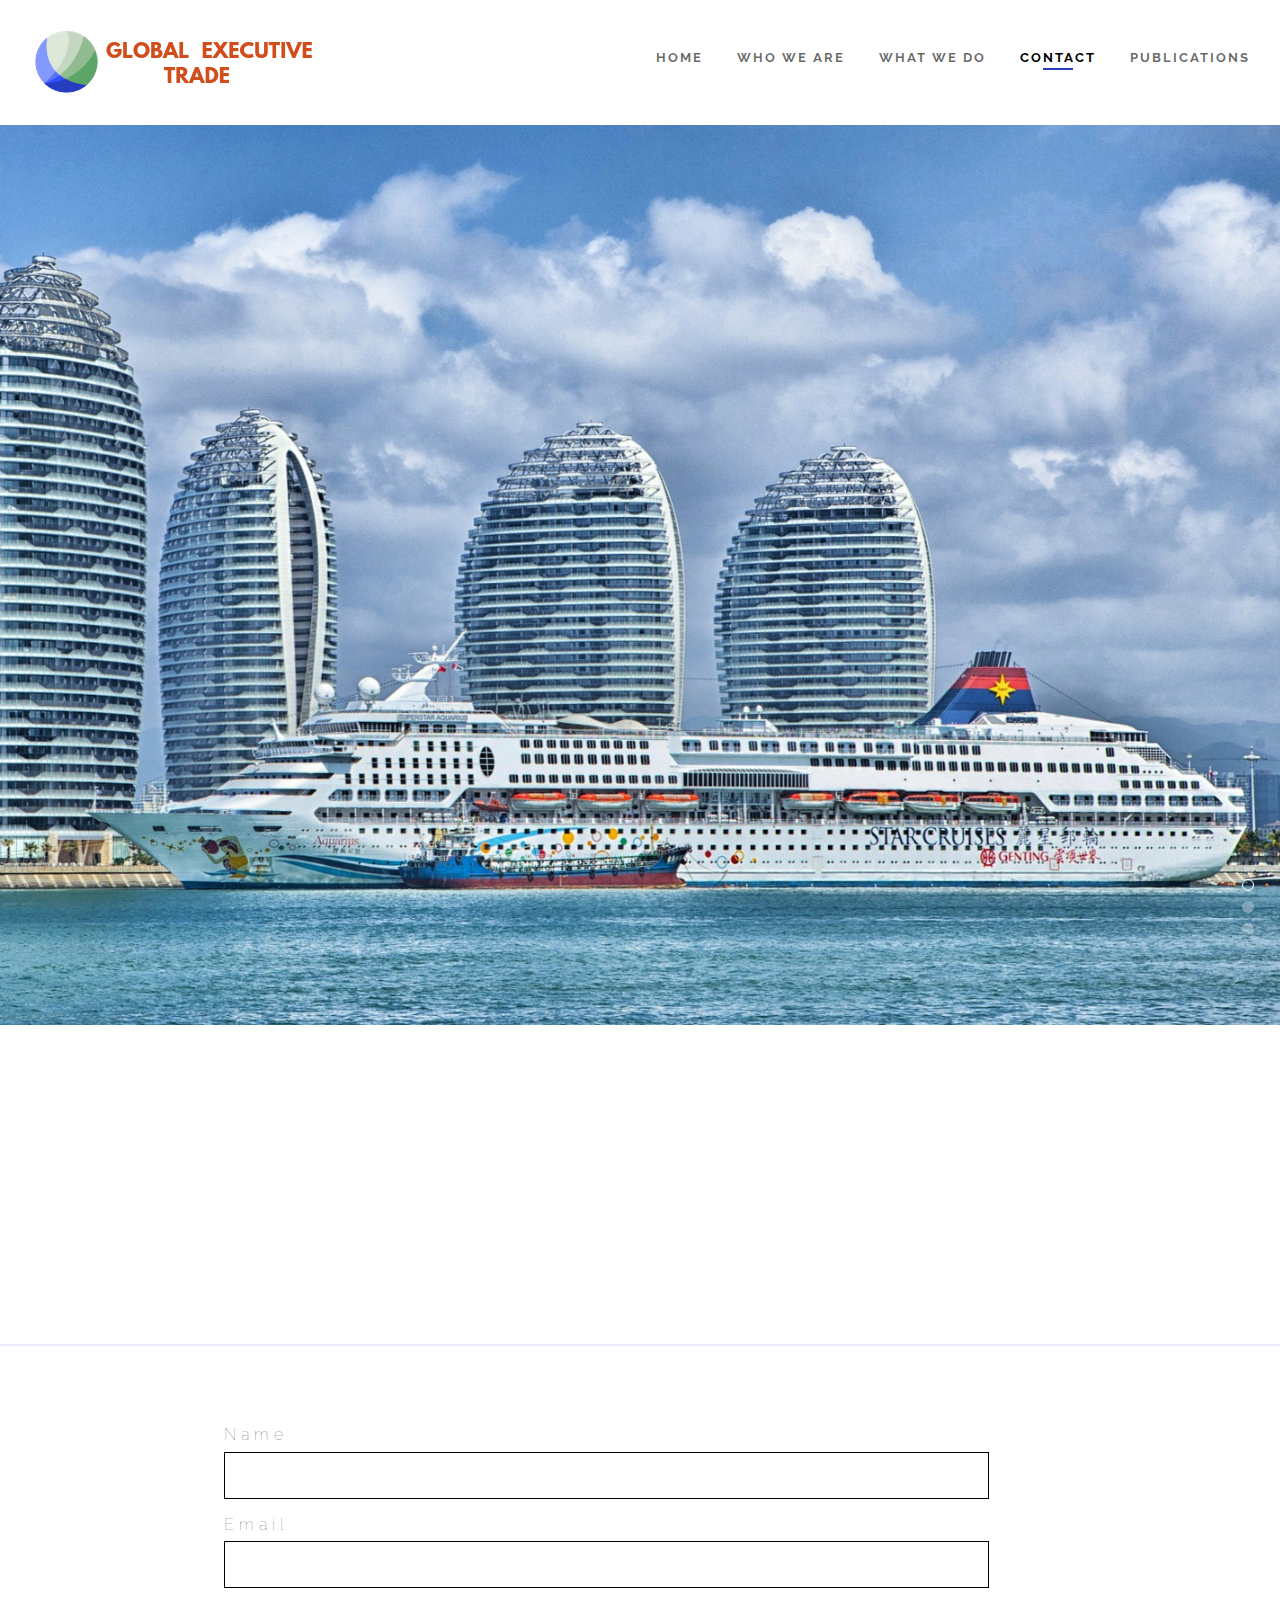
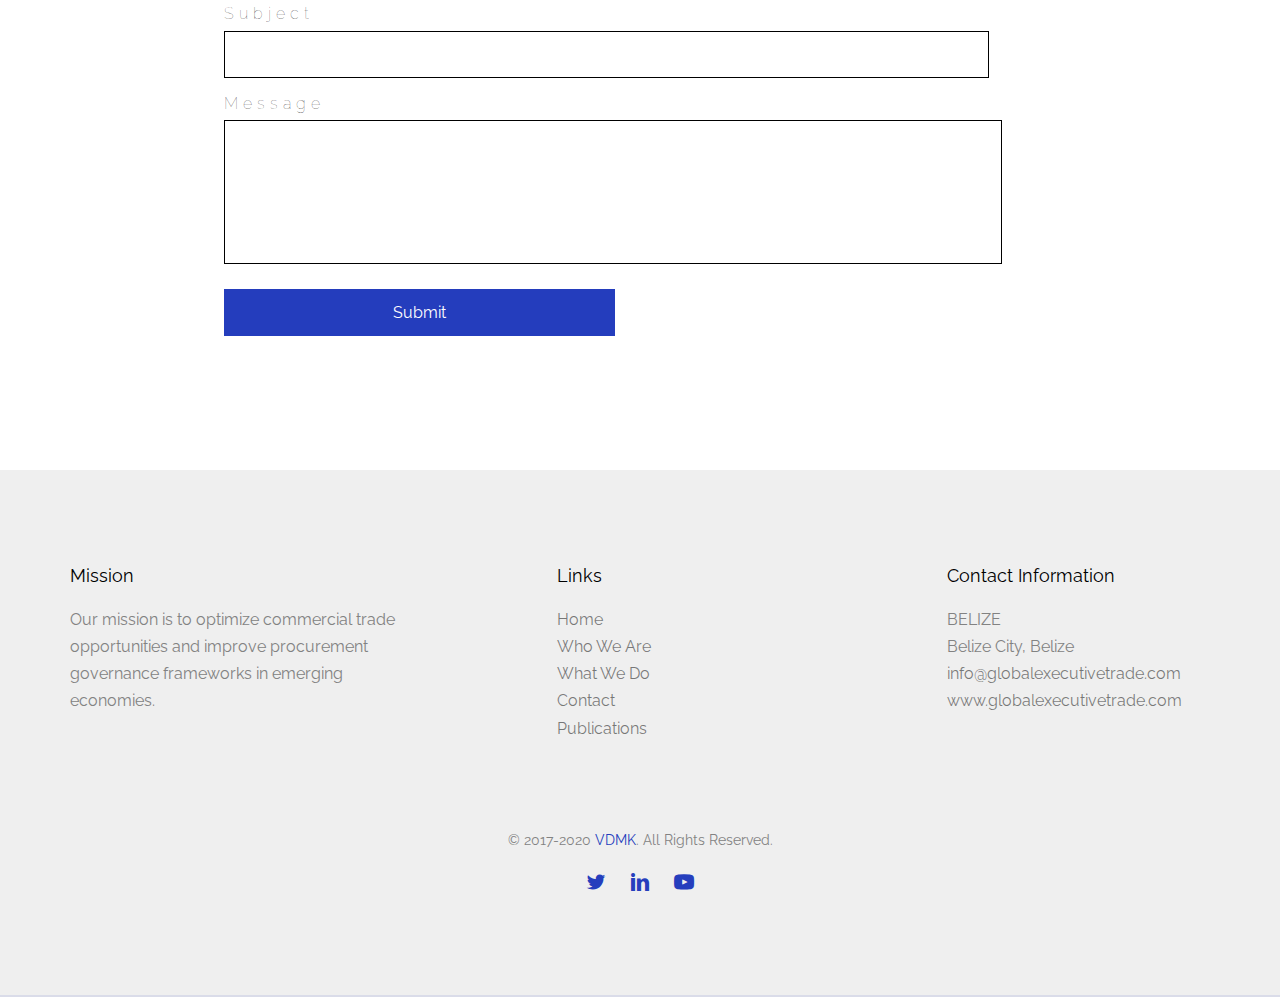
==== contact.html @ 14730b05 "first commit" ====
<!DOCTYPE HTML>
<html lang="en">

<head>
    <meta charset="utf-8">
    <meta http-equiv="X-UA-Compatible" content="IE=edge">
    <title>Global Executive Trade, Trade Facilitation, Public Procurement for Development, Public Private Partnerships </title>
    <meta name="viewport" content="width=device-width, initial-scale=1">

    <meta name="description" content="Offering international trade and procurement governance expert advisory services and customized training solutions for emerging economies. Our services include advisory services in trade and procurement public sector reforms,  development cooperation initiatives, institutional capacity assessments, project reports, country studies, evaluations, training, capacity building, trade facilitation, public procurement, and trade competitiveness for country development" />

    <meta name="keywords" content="international trade, public procurement, governance, SME export training, senior procurement consultant, senior governance consultant, international development consultant, capacity assessments, country studies, procurement evaluations, procurement training, export capacity building, trade facilitation, public procurement reforms, transparency " />
    <meta name="author" content="VDMK" />


    <link rel="apple-touch-icon" sizes="57x57" href="favicon/apple-icon-57x57.png">
    <link rel="apple-touch-icon" sizes="60x60" href="favicon/apple-icon-60x60.png">
    <link rel="apple-touch-icon" sizes="72x72" href="favicon/apple-icon-72x72.png">
    <link rel="apple-touch-icon" sizes="76x76" href="favicon/apple-icon-76x76.png">
    <link rel="apple-touch-icon" sizes="114x114" href="favicon/apple-icon-114x114.png">
    <link rel="apple-touch-icon" sizes="120x120" href="favicon/apple-icon-120x120.png">
    <link rel="apple-touch-icon" sizes="144x144" href="favicon/apple-icon-144x144.png">
    <link rel="apple-touch-icon" sizes="152x152" href="favicon/apple-icon-152x152.png">
    <link rel="apple-touch-icon" sizes="180x180" href="favicon/apple-icon-180x180.png">
    <link rel="icon" type="image/png" sizes="192x192" href="/android-icon-192x192.png">
    <link rel="icon" type="image/png" sizes="32x32" href="favicon/favicon-32x32.png">
    <link rel="icon" type="image/png" sizes="96x96" href="favicon/favicon-96x96.png">
    <link rel="icon" type="image/png" sizes="16x16" href="favicon/favicon-16x16.png">
    <link rel="manifest" href="favicon/manifest.json">
    <meta name="msapplication-TileColor" content="#ffffff">
    <meta name="msapplication-TileImage" content="favicon/ms-icon-144x144.png">
    <meta name="theme-color" content="#ffffff">

    <!-- Facebook and Twitter integration -->
    <meta property="og:title" content="" />
    <meta property="og:image" content="" />
    <meta property="og:url" content="" />
    <meta property="og:site_name" content="" />
    <meta property="og:description" content="" />
    <meta name="twitter:title" content="" />
    <meta name="twitter:image" content="" />
    <meta name="twitter:url" content="" />
    <meta name="twitter:card" content="" />

    <!-- <link href="https://fonts.googleapis.com/css?family=Work+Sans:300,400,500,700,800" rel="stylesheet">	 -->
    <link href="https://fonts.googleapis.com/css?family=Raleway" rel="stylesheet">

    <!-- Animate.css -->
    <link rel="stylesheet" href="css/animate.css">
    <!-- Icomoon Icon Fonts-->
    <link rel="stylesheet" href="css/icomoon.css">
    <!-- Bootstrap  -->
    <link rel="stylesheet" href="css/bootstrap.css">

    <!-- Magnific Popup -->
    <link rel="stylesheet" href="css/magnific-popup.css">

    <!-- Flexslider  -->
    <link rel="stylesheet" href="css/flexslider.css">

    <!-- Theme style  -->
    <link rel="stylesheet" href="sass/style.css">

    <!-- Modernizr JS -->
    <script src="js/modernizr-2.6.2.min.js"></script>
    <!-- FOR IE9 below -->
    <!--[if lt IE 9]>
	<script src="js/respond.min.js"></script>
	<![endif]-->

</head>

<body>

    <div class="fh5co-loader"></div>

    <div id="page">
        <nav class="fh5co-nav">
            <div class="top-menu">
                <div class="container-fluid">
                    <div class="row">
                        <div class="col-xs-2">
                            <div id="fh5co-logo"><a href="index.html"><img src="images/logo.png" alt="GlobalExecutiveTrade"></a></div>
                        </div>
                        <div class="col-xs-10 text-right menu-1">
                            <ul>
                                <li><a href="index.html">Home</a></li>
                                <li><a href="who_we_are.html">Who we are</a></li>
                                <li><a href="what_we_do.html">What We Do</a></li>
                                <li class="active"><a href="contact.html">Contact</a></li>
                                <li><a href="publications.html">Publications</a></li>
                            </ul>
                        </div>
                    </div>

                </div>
            </div>
        </nav>

        <aside id="fh5co-hero" class="js-fullheight">
            <div class="flexslider js-fullheight">
                <ul class="slides">
                    <li style="background-image: url(images/slides/img_bg_100.jpg);">
                        <div class="overlay-gradient"></div>
                        <div class="container-fluid">
                            <div class="row">
                                <div class="col-md-6 col-md-offset-3 col-md-pull-3 js-fullheight slider-text slider-text-bg">
                                    <div class="slider-text-inner">
                                        <h1>International Development and Trade for Today's Economies</h1>
                                        <h2>Advice you can trust</h2>
                                        <p class="ct"><a href="who_we_are.html">Learn More <i class="icon-arrow-right"></i></a></p>
                                    </div>
                                </div>
                            </div>
                        </div>
                    </li>
                    <li style="background-image: url(images/slides/img_bg_110.jpg);">
                        <div class="overlay-gradient"></div>
                        <div class="container-fluid">
                            <div class="row">
                                <div class="col-md-6 col-md-offset-3 col-md-pull-3 js-fullheight slider-text slider-text-bg">
                                    <div class="slider-text-inner">
                                        <h1>Vision, Values, Sustainability</h1>
                                        <h2>Guide everything we do</h2>
                                        <p class="ct"><a href="who_we_are.html">Learn More <i class="icon-arrow-right"></i></a></p>
                                    </div>
                                </div>
                            </div>
                        </div>
                    </li>
                    <li style="background-image: url(images/slides/img_bg_120.jpg);">
                        <div class="overlay-gradient"></div>
                        <div class="container-fluids">
                            <div class="row">
                                <div class="col-md-6 col-md-offset-3 col-md-pull-3 js-fullheight slider-text slider-text-bg">
                                    <div class="slider-text-inner">
                                        <h1>International Development and Trade for Today's Economies</h1>
                                        <h2>Advice you can trust</h2>
                                        <p class="ct"><a href="who_we_are.html">Learn More <i class="icon-arrow-right"></i></a></p>
                                    </div>
                                </div>
                            </div>
                        </div>
                    </li>
                </ul>
            </div>
        </aside>

        <div id="fh5co-mission">
            <div class="container">
                <div class="row">
                    <div class="col-md-12 col-md-offset-0 text-Left animate-box">
                        <h2>Contact Us</h2>
                        <p>At Global Executive Trade, our clients span the globe. Given the breadth of our international client base, communications must be fast and reliable. That's why we use the best digital technology and virtual office facilities. We keep our costs reasonable and pass on the savings to you.</p>
                    </div>
                </div>
            </div>
        </div>

        <div class="mainContent">
            <div class="contactFrm">
                <form action="POST" data-netlify="true">
                    <h4>Name</h4>
                    <input type="text" name="name" required="">
                    <h4>Email </h4>
                    <input type="email" name="email" required="">
                    <h4>Subject</h4>
                    <input type="text" name="subject" required="">
                    <h4>Message</h4>
                    <textarea name="message" placeholder="Write your message here" required=""> </textarea>
                    <input type="submit" name="submit" value="Submit">
                    <div class="clear"> </div>
                </form>
            </div>
        </div>
        <style>
            .mainContent {
                width: 70%;
                margin: 3em auto;
                background: #fff;
                padding: 2em;
            }

            .contactFrm h4 {
                font-size: 1em;
                color: rgba(0, 0, 0, 0.733);
                margin-bottom: 0.5em;
                font-weight: lighter;
                letter-spacing: 5px;

            }

            .contactFrm input[type="text"],
            .contactFrm input[type="email"] {
                width: 92%;
                color: #000;
                background: #fff;
                outline: none;
                font-size: 0.9em;
                padding: .7em 1em;
                border: 1px solid #000;
                -webkit-appearance: none;
                display: block;
                margin-bottom: 1.2em;
            }

            .contactFrm textarea {
                resize: none;
                width: 93.5%;
                background: #fff;
                color: #243DBD;
                font-size: 0.9em;
                outline: none;
                padding: .6em 1em;
                border: 1px solid #000;
                min-height: 10em;
                -webkit-appearance: none;
            }

            .contactFrm input[type="submit"] {
                outline: none;
                color: #FFFFFF;
                padding: 0.5em 0;
                font-size: 1em;
                margin: 1em 0 0 0;
                -webkit-appearance: none;
                background: #243DBD;
                transition: 0.5s all;
                border: 2px solid #243DBD;
                -webkit-transition: 0.5s all;
                transition: 0.5s all;
                -moz-transition: 0.5s all;
                width: 47%;
                cursor: pointer;
            }

            .contactFrm input[type="submit"]:hover {
                background: none;
                color: #243DBD;
            }

            ::-webkit-input-placeholder {
                color: rgba(41, 41, 41, 0.719) !important;
            }

            :-moz-placeholder {
                /* Firefox 18- */
                color: #243DBD !important;
            }

            ::-moz-placeholder {
                /* Firefox 19+ */
                color: #243DBD !important;
            }

            :-ms-input-placeholder {
                color: #243DBD !important;
            }

            p.statusMsg {
                font-size: 18px;
            }

            p.succdiv {
                color: #008000;
            }

            p.errordiv {
                color: #E80000;
            }

        </style>

        <!-- END .container -->
        <br>
        <br>

        <footer id="fh5co-footer">
            <div class="container">
                <div class="row row-pb-md">
                    <div class="col-md-4 fh5co-widget">
                        <h4>Mission</h4>
                        <p>Our mission is to optimize commercial trade opportunities and improve procurement governance frameworks in emerging economies.</p>
                    </div>
                    <div class="col-md-4 col-md-push-1">
                        <h4>Links</h4>
                        <ul class="fh5co-footer-links">
                            <li><a href="index.html">Home</a></li>
                            <li><a href="who_we_are.html">Who We Are</a></li>
                            <li><a href="what_we_do.html">What We Do</a></li>
                            <li><a href="contact.html">Contact</a></li>
                            <li><a href="publications.html">Publications</a></li>
                        </ul>
                    </div>

                    <div class="col-md-4 col-md-push-1">
                        <h4>Contact Information</h4>
                        <ul class="fh5co-footer-links">
                            <li>BELIZE <br> Belize City, Belize</li>
                            <li><a href="mailto:info@globalexecutivetrade.com">info@globalexecutivetrade.com</a></li>
                            <li><a href="http://www/globalexecutivetrade.com">www.globalexecutivetrade.com</a></li>
                        </ul>
                    </div>

                </div>

                <div class="row copyright">
                    <div class="col-md-12 text-center">
                        <p>
                            <small class="block">&copy; 2017-2020 <a href="#" target="_blank">VDMK</a>. All Rights Reserved.</small>
                        </p>
                        <ul class="fh5co-social-icons">
                            <li><a href="https://twitter.com/globalexectrade" target="blank"><i class="icon-twitter"></i></a></li>
                            <li><a href="https://www.linkedin.com/in/mtheodate/fr" target="blank"><i class="icon-linkedin"></i></a></li>
                            <li><a href="https://www.youtube.com/watch?v=Oc2xJvOY20c" target="blank"><i class="icon-youtube"></i></a></li>
                        </ul>
                    </div>
                </div>

            </div>
        </footer>
    </div>

    <div class="gototop js-top">
        <a href="#" class="js-gotop"><i class="icon-arrow-up"></i></a>
    </div>


    <!-- jQuery -->
    <script src="js/jquery.min.js"></script>
    <!-- jQuery Easing -->
    <script src="js/jquery.easing.1.3.js"></script>
    <!-- Bootstrap -->
    <script src="js/bootstrap.min.js"></script>
    <!-- Waypoints -->
    <script src="js/jquery.waypoints.min.js"></script>
    <!-- Flexslider -->
    <script src="js/jquery.flexslider-min.js"></script>
    <!-- Magnific Popup -->
    <script src="js/jquery.magnific-popup.min.js"></script>
    <script src="js/magnific-popup-options.js"></script>
    <!-- Main -->
    <script src="js/main.js"></script>

</body>

</html>
---- css/icomoon.css ----
@font-face {
  font-family: 'icomoon';
  src:  url('../fonts/icomoon/icomoon.eot?6iuir');
  src:  url('../fonts/icomoon/icomoon.eot?6iuir#iefix') format('embedded-opentype'),
    url('../fonts/icomoon/icomoon.ttf?6iuir') format('truetype'),
    url('../fonts/icomoon/icomoon.woff?6iuir') format('woff'),
    url('../fonts/icomoon/icomoon.svg?6iuir#icomoon') format('svg');
  font-weight: normal;
  font-style: normal;
}

[class^="icon-"], [class*=" icon-"] {
  /* use !important to prevent issues with browser extensions that change fonts */
  font-family: 'icomoon' !important;
  speak: none;
  font-style: normal;
  font-weight: normal;
  font-variant: normal;
  text-transform: none;
  line-height: 1;

  /* Better Font Rendering =========== */
  -webkit-font-smoothing: antialiased;
  -moz-osx-font-smoothing: grayscale;
}

.icon-eye:before {
  content: "\e000";
}
.icon-paper-clip:before {
  content: "\e001";
}
.icon-mail:before {
  content: "\e002";
}
.icon-toggle:before {
  content: "\e003";
}
.icon-layout:before {
  content: "\e004";
}
.icon-link:before {
  content: "\e005";
}
.icon-bell:before {
  content: "\e006";
}
.icon-lock:before {
  content: "\e007";
}
.icon-unlock:before {
  content: "\e008";
}
.icon-ribbon:before {
  content: "\e009";
}
.icon-image:before {
  content: "\e010";
}
.icon-signal:before {
  content: "\e011";
}
.icon-target:before {
  content: "\e012";
}
.icon-clipboard:before {
  content: "\e013";
}
.icon-clock:before {
  content: "\e014";
}
.icon-watch:before {
  content: "\e015";
}
.icon-air-play:before {
  content: "\e016";
}
.icon-camera:before {
  content: "\e017";
}
.icon-video:before {
  content: "\e018";
}
.icon-disc:before {
  content: "\e019";
}
.icon-printer:before {
  content: "\e020";
}
.icon-monitor:before {
  content: "\e021";
}
.icon-server:before {
  content: "\e022";
}
.icon-cog:before {
  content: "\e023";
}
.icon-heart:before {
  content: "\e024";
}
.icon-paragraph:before {
  content: "\e025";
}
.icon-align-justify:before {
  content: "\e026";
}
.icon-align-left:before {
  content: "\e027";
}
.icon-align-center:before {
  content: "\e028";
}
.icon-align-right:before {
  content: "\e029";
}
.icon-book:before {
  content: "\e030";
}
.icon-layers:before {
  content: "\e031";
}
.icon-stack:before {
  content: "\e032";
}
.icon-stack-2:before {
  content: "\e033";
}
.icon-paper:before {
  content: "\e034";
}
.icon-paper-stack:before {
  content: "\e035";
}
.icon-search:before {
  content: "\e036";
}
.icon-zoom-in:before {
  content: "\e037";
}
.icon-zoom-out:before {
  content: "\e038";
}
.icon-reply:before {
  content: "\e039";
}
.icon-circle-plus:before {
  content: "\e040";
}
.icon-circle-minus:before {
  content: "\e041";
}
.icon-circle-check:before {
  content: "\e042";
}
.icon-circle-cross:before {
  content: "\e043";
}
.icon-square-plus:before {
  content: "\e044";
}
.icon-square-minus:before {
  content: "\e045";
}
.icon-square-check:before {
  content: "\e046";
}
.icon-square-cross:before {
  content: "\e047";
}
.icon-microphone:before {
  content: "\e048";
}
.icon-record:before {
  content: "\e049";
}
.icon-skip-back:before {
  content: "\e050";
}
.icon-rewind:before {
  content: "\e051";
}
.icon-play:before {
  content: "\e052";
}
.icon-pause:before {
  content: "\e053";
}
.icon-stop:before {
  content: "\e054";
}
.icon-fast-forward:before {
  content: "\e055";
}
.icon-skip-forward:before {
  content: "\e056";
}
.icon-shuffle:before {
  content: "\e057";
}
.icon-repeat:before {
  content: "\e058";
}
.icon-folder:before {
  content: "\e059";
}
.icon-umbrella:before {
  content: "\e060";
}
.icon-moon:before {
  content: "\e061";
}
.icon-thermometer:before {
  content: "\e062";
}
.icon-drop:before {
  content: "\e063";
}
.icon-sun:before {
  content: "\e064";
}
.icon-cloud:before {
  content: "\e065";
}
.icon-cloud-upload:before {
  content: "\e066";
}
.icon-cloud-download:before {
  content: "\e067";
}
.icon-upload:before {
  content: "\e068";
}
.icon-download:before {
  content: "\e069";
}
.icon-location:before {
  content: "\e070";
}
.icon-location-2:before {
  content: "\e071";
}
.icon-map:before {
  content: "\e072";
}
.icon-battery:before {
  content: "\e073";
}
.icon-head:before {
  content: "\e074";
}
.icon-briefcase:before {
  content: "\e075";
}
.icon-speech-bubble:before {
  content: "\e076";
}
.icon-anchor:before {
  content: "\e077";
}
.icon-globe:before {
  content: "\e078";
}
.icon-box:before {
  content: "\e079";
}
.icon-reload:before {
  content: "\e080";
}
.icon-share:before {
  content: "\e081";
}
.icon-marquee:before {
  content: "\e082";
}
.icon-marquee-plus:before {
  content: "\e083";
}
.icon-marquee-minus:before {
  content: "\e084";
}
.icon-tag:before {
  content: "\e085";
}
.icon-power:before {
  content: "\e086";
}
.icon-command:before {
  content: "\e087";
}
.icon-alt:before {
  content: "\e088";
}
.icon-esc:before {
  content: "\e089";
}
.icon-bar-graph:before {
  content: "\e090";
}
.icon-bar-graph-2:before {
  content: "\e091";
}
.icon-pie-graph:before {
  content: "\e092";
}
.icon-star:before {
  content: "\e093";
}
.icon-arrow-left:before {
  content: "\e094";
}
.icon-arrow-right:before {
  content: "\e095";
}
.icon-arrow-up:before {
  content: "\e096";
}
.icon-arrow-down:before {
  content: "\e097";
}
.icon-volume:before {
  content: "\e098";
}
.icon-mute:before {
  content: "\e099";
}
.icon-content-right:before {
  content: "\e100";
}
.icon-content-left:before {
  content: "\e101";
}
.icon-grid:before {
  content: "\e102";
}
.icon-grid-2:before {
  content: "\e103";
}
.icon-columns:before {
  content: "\e104";
}
.icon-loader:before {
  content: "\e105";
}
.icon-bag:before {
  content: "\e106";
}
.icon-ban:before {
  content: "\e107";
}
.icon-flag:before {
  content: "\e108";
}
.icon-trash:before {
  content: "\e109";
}
.icon-expand:before {
  content: "\e110";
}
.icon-contract:before {
  content: "\e111";
}
.icon-maximize:before {
  content: "\e112";
}
.icon-minimize:before {
  content: "\e113";
}
.icon-plus:before {
  content: "\e114";
}
.icon-minus:before {
  content: "\e115";
}
.icon-check:before {
  content: "\e116";
}
.icon-cross:before {
  content: "\e117";
}
.icon-move:before {
  content: "\e118";
}
.icon-delete:before {
  content: "\e119";
}
.icon-menu:before {
  content: "\e120";
}
.icon-archive:before {
  content: "\e121";
}
.icon-inbox:before {
  content: "\e122";
}
.icon-outbox:before {
  content: "\e123";
}
.icon-file:before {
  content: "\e124";
}
.icon-file-add:before {
  content: "\e125";
}
.icon-file-subtract:before {
  content: "\e126";
}
.icon-help:before {
  content: "\e127";
}
.icon-open:before {
  content: "\e128";
}
.icon-ellipsis:before {
  content: "\e129";
}
.icon-add-to-list:before {
  content: "\e900";
}
.icon-classic-computer:before {
  content: "\e901";
}
.icon-controller-fast-backward:before {
  content: "\e902";
}
.icon-creative-commons-attribution:before {
  content: "\e903";
}
.icon-creative-commons-noderivs:before {
  content: "\e904";
}
.icon-creative-commons-noncommercial-eu:before {
  content: "\e905";
}
.icon-creative-commons-noncommercial-us:before {
  content: "\e906";
}
.icon-creative-commons-public-domain:before {
  content: "\e907";
}
.icon-creative-commons-remix:before {
  content: "\e908";
}
.icon-creative-commons-share:before {
  content: "\e909";
}
.icon-creative-commons-sharealike:before {
  content: "\e90a";
}
.icon-creative-commons:before {
  content: "\e90b";
}
.icon-document-landscape:before {
  content: "\e90c";
}
.icon-remove-user:before {
  content: "\e90d";
}
.icon-warning:before {
  content: "\e90e";
}
.icon-arrow-bold-down:before {
  content: "\e90f";
}
.icon-arrow-bold-left:before {
  content: "\e910";
}
.icon-arrow-bold-right:before {
  content: "\e911";
}
.icon-arrow-bold-up:before {
  content: "\e912";
}
.icon-arrow-down2:before {
  content: "\e913";
}
.icon-arrow-left2:before {
  content: "\e914";
}
.icon-arrow-long-down:before {
  content: "\e915";
}
.icon-arrow-long-left:before {
  content: "\e916";
}
.icon-arrow-long-right:before {
  content: "\e917";
}
.icon-arrow-long-up:before {
  content: "\e918";
}
.icon-arrow-right2:before {
  content: "\e919";
}
.icon-arrow-up2:before {
  content: "\e91a";
}
.icon-arrow-with-circle-down:before {
  content: "\e91b";
}
.icon-arrow-with-circle-left:before {
  content: "\e91c";
}
.icon-arrow-with-circle-right:before {
  content: "\e91d";
}
.icon-arrow-with-circle-up:before {
  content: "\e91e";
}
.icon-bookmark:before {
  content: "\e91f";
}
.icon-bookmarks:before {
  content: "\e920";
}
.icon-chevron-down:before {
  content: "\e921";
}
.icon-chevron-left:before {
  content: "\e922";
}
.icon-chevron-right:before {
  content: "\e923";
}
.icon-chevron-small-down:before {
  content: "\e924";
}
.icon-chevron-small-left:before {
  content: "\e925";
}
.icon-chevron-small-right:before {
  content: "\e926";
}
.icon-chevron-small-up:before {
  content: "\e927";
}
.icon-chevron-thin-down:before {
  content: "\e928";
}
.icon-chevron-thin-left:before {
  content: "\e929";
}
.icon-chevron-thin-right:before {
  content: "\e92a";
}
.icon-chevron-thin-up:before {
  content: "\e92b";
}
.icon-chevron-up:before {
  content: "\e92c";
}
.icon-chevron-with-circle-down:before {
  content: "\e92d";
}
.icon-chevron-with-circle-left:before {
  content: "\e92e";
}
.icon-chevron-with-circle-right:before {
  content: "\e92f";
}
.icon-chevron-with-circle-up:before {
  content: "\e930";
}
.icon-cloud2:before {
  content: "\e931";
}
.icon-controller-fast-forward:before {
  content: "\e932";
}
.icon-controller-jump-to-start:before {
  content: "\e933";
}
.icon-controller-next:before {
  content: "\e934";
}
.icon-controller-paus:before {
  content: "\e935";
}
.icon-controller-play:before {
  content: "\e936";
}
.icon-controller-record:before {
  content: "\e937";
}
.icon-controller-stop:before {
  content: "\e938";
}
.icon-controller-volume:before {
  content: "\e939";
}
.icon-dot-single:before {
  content: "\e93a";
}
.icon-dots-three-horizontal:before {
  content: "\e93b";
}
.icon-dots-three-vertical:before {
  content: "\e93c";
}
.icon-dots-two-horizontal:before {
  content: "\e93d";
}
.icon-dots-two-vertical:before {
  content: "\e93e";
}
.icon-download2:before {
  content: "\e93f";
}
.icon-emoji-flirt:before {
  content: "\e940";
}
.icon-flow-branch:before {
  content: "\e941";
}
.icon-flow-cascade:before {
  content: "\e942";
}
.icon-flow-line:before {
  content: "\e943";
}
.icon-flow-parallel:before {
  content: "\e944";
}
.icon-flow-tree:before {
  content: "\e945";
}
.icon-install:before {
  content: "\e946";
}
.icon-layers2:before {
  content: "\e947";
}
.icon-open-book:before {
  content: "\e948";
}
.icon-resize-100:before {
  content: "\e949";
}
.icon-resize-full-screen:before {
  content: "\e94a";
}
.icon-save:before {
  content: "\e94b";
}
.icon-select-arrows:before {
  content: "\e94c";
}
.icon-sound-mute:before {
  content: "\e94d";
}
.icon-sound:before {
  content: "\e94e";
}
.icon-trash2:before {
  content: "\e94f";
}
.icon-triangle-down:before {
  content: "\e950";
}
.icon-triangle-left:before {
  content: "\e951";
}
.icon-triangle-right:before {
  content: "\e952";
}
.icon-triangle-up:before {
  content: "\e953";
}
.icon-uninstall:before {
  content: "\e954";
}
.icon-upload-to-cloud:before {
  content: "\e955";
}
.icon-upload2:before {
  content: "\e956";
}
.icon-add-user:before {
  content: "\e957";
}
.icon-address:before {
  content: "\e958";
}
.icon-adjust:before {
  content: "\e959";
}
.icon-air:before {
  content: "\e95a";
}
.icon-aircraft-landing:before {
  content: "\e95b";
}
.icon-aircraft-take-off:before {
  content: "\e95c";
}
.icon-aircraft:before {
  content: "\e95d";
}
.icon-align-bottom:before {
  content: "\e95e";
}
.icon-align-horizontal-middle:before {
  content: "\e95f";
}
.icon-align-left2:before {
  content: "\e960";
}
.icon-align-right2:before {
  content: "\e961";
}
.icon-align-top:before {
  content: "\e962";
}
.icon-align-vertical-middle:before {
  content: "\e963";
}
.icon-archive2:before {
  content: "\e964";
}
.icon-area-graph:before {
  content: "\e965";
}
.icon-attachment:before {
  content: "\e966";
}
.icon-awareness-ribbon:before {
  content: "\e967";
}
.icon-back-in-time:before {
  content: "\e968";
}
.icon-back:before {
  content: "\e969";
}
.icon-bar-graph2:before {
  content: "\e96a";
}
.icon-battery2:before {
  content: "\e96b";
}
.icon-beamed-note:before {
  content: "\e96c";
}
.icon-bell2:before {
  content: "\e96d";
}
.icon-blackboard:before {
  content: "\e96e";
}
.icon-block:before {
  content: "\e96f";
}
.icon-book2:before {
  content: "\e970";
}
.icon-bowl:before {
  content: "\e971";
}
.icon-box2:before {
  content: "\e972";
}
.icon-briefcase2:before {
  content: "\e973";
}
.icon-browser:before {
  content: "\e974";
}
.icon-brush:before {
  content: "\e975";
}
.icon-bucket:before {
  content: "\e976";
}
.icon-cake:before {
  content: "\e977";
}
.icon-calculator:before {
  content: "\e978";
}
.icon-calendar:before {
  content: "\e979";
}
.icon-camera2:before {
  content: "\e97a";
}
.icon-ccw:before {
  content: "\e97b";
}
.icon-chat:before {
  content: "\e97c";
}
.icon-check2:before {
  content: "\e97d";
}
.icon-circle-with-cross:before {
  content: "\e97e";
}
.icon-circle-with-minus:before {
  content: "\e97f";
}
.icon-circle-with-plus:before {
  content: "\e980";
}
.icon-circle:before {
  content: "\e981";
}
.icon-circular-graph:before {
  content: "\e982";
}
.icon-clapperboard:before {
  content: "\e983";
}
.icon-clipboard2:before {
  content: "\e984";
}
.icon-clock2:before {
  content: "\e985";
}
.icon-code:before {
  content: "\e986";
}
.icon-cog2:before {
  content: "\e987";
}
.icon-colours:before {
  content: "\e988";
}
.icon-compass:before {
  content: "\e989";
}
.icon-copy:before {
  content: "\e98a";
}
.icon-credit-card:before {
  content: "\e98b";
}
.icon-credit:before {
  content: "\e98c";
}
.icon-cross2:before {
  content: "\e98d";
}
.icon-cup:before {
  content: "\e98e";
}
.icon-cw:before {
  content: "\e98f";
}
.icon-cycle:before {
  content: "\e990";
}
.icon-database:before {
  content: "\e991";
}
.icon-dial-pad:before {
  content: "\e992";
}
.icon-direction:before {
  content: "\e993";
}
.icon-document:before {
  content: "\e994";
}
.icon-documents:before {
  content: "\e995";
}
.icon-drink:before {
  content: "\e996";
}
.icon-drive:before {
  content: "\e997";
}
.icon-drop2:before {
  content: "\e998";
}
.icon-edit:before {
  content: "\e999";
}
.icon-email:before {
  content: "\e99a";
}
.icon-emoji-happy:before {
  content: "\e99b";
}
.icon-emoji-neutral:before {
  content: "\e99c";
}
.icon-emoji-sad:before {
  content: "\e99d";
}
.icon-erase:before {
  content: "\e99e";
}
.icon-eraser:before {
  content: "\e99f";
}
.icon-export:before {
  content: "\e9a0";
}
.icon-eye2:before {
  content: "\e9a1";
}
.icon-feather:before {
  content: "\e9a2";
}
.icon-flag2:before {
  content: "\e9a3";
}
.icon-flash:before {
  content: "\e9a4";
}
.icon-flashlight:before {
  content: "\e9a5";
}
.icon-flat-brush:before {
  content: "\e9a6";
}
.icon-folder-images:before {
  content: "\e9a7";
}
.icon-folder-music:before {
  content: "\e9a8";
}
.icon-folder-video:before {
  content: "\e9a9";
}
.icon-folder2:before {
  content: "\e9aa";
}
.icon-forward:before {
  content: "\e9ab";
}
.icon-funnel:before {
  content: "\e9ac";
}
.icon-game-controller:before {
  content: "\e9ad";
}
.icon-gauge:before {
  content: "\e9ae";
}
.icon-globe2:before {
  content: "\e9af";
}
.icon-graduation-cap:before {
  content: "\e9b0";
}
.icon-grid2:before {
  content: "\e9b1";
}
.icon-hair-cross:before {
  content: "\e9b2";
}
.icon-hand:before {
  content: "\e9b3";
}
.icon-heart-outlined:before {
  content: "\e9b4";
}
.icon-heart2:before {
  content: "\e9b5";
}
.icon-help-with-circle:before {
  content: "\e9b6";
}
.icon-help2:before {
  content: "\e9b7";
}
.icon-home:before {
  content: "\e9b8";
}
.icon-hour-glass:before {
  content: "\e9b9";
}
.icon-image-inverted:before {
  content: "\e9ba";
}
.icon-image2:before {
  content: "\e9bb";
}
.icon-images:before {
  content: "\e9bc";
}
.icon-inbox2:before {
  content: "\e9bd";
}
.icon-infinity:before {
  content: "\e9be";
}
.icon-info-with-circle:before {
  content: "\e9bf";
}
.icon-info:before {
  content: "\e9c0";
}
.icon-key:before {
  content: "\e9c1";
}
.icon-keyboard:before {
  content: "\e9c2";
}
.icon-lab-flask:before {
  content: "\e9c3";
}
.icon-landline:before {
  content: "\e9c4";
}
.icon-language:before {
  content: "\e9c5";
}
.icon-laptop:before {
  content: "\e9c6";
}
.icon-leaf:before {
  content: "\e9c7";
}
.icon-level-down:before {
  content: "\e9c8";
}
.icon-level-up:before {
  content: "\e9c9";
}
.icon-lifebuoy:before {
  content: "\e9ca";
}
.icon-light-bulb:before {
  content: "\e9cb";
}
.icon-light-down:before {
  content: "\e9cc";
}
.icon-light-up:before {
  content: "\e9cd";
}
.icon-line-graph:before {
  content: "\e9ce";
}
.icon-link2:before {
  content: "\e9cf";
}
.icon-list:before {
  content: "\e9d0";
}
.icon-location-pin:before {
  content: "\e9d1";
}
.icon-location2:before {
  content: "\e9d2";
}
.icon-lock-open:before {
  content: "\e9d3";
}
.icon-lock2:before {
  content: "\e9d4";
}
.icon-log-out:before {
  content: "\e9d5";
}
.icon-login:before {
  content: "\e9d6";
}
.icon-loop:before {
  content: "\e9d7";
}
.icon-magnet:before {
  content: "\e9d8";
}
.icon-magnifying-glass:before {
  content: "\e9d9";
}
.icon-mail2:before {
  content: "\e9da";
}
.icon-man:before {
  content: "\e9db";
}
.icon-map2:before {
  content: "\e9dc";
}
.icon-mask:before {
  content: "\e9dd";
}
.icon-medal:before {
  content: "\e9de";
}
.icon-megaphone:before {
  content: "\e9df";
}
.icon-menu2:before {
  content: "\e9e0";
}
.icon-message:before {
  content: "\e9e1";
}
.icon-mic:before {
  content: "\e9e2";
}
.icon-minus2:before {
  content: "\e9e3";
}
.icon-mobile:before {
  content: "\e9e4";
}
.icon-modern-mic:before {
  content: "\e9e5";
}
.icon-moon2:before {
  content: "\e9e6";
}
.icon-mouse:before {
  content: "\e9e7";
}
.icon-music:before {
  content: "\e9e8";
}
.icon-network:before {
  content: "\e9e9";
}
.icon-new-message:before {
  content: "\e9ea";
}
.icon-new:before {
  content: "\e9eb";
}
.icon-news:before {
  content: "\e9ec";
}
.icon-note:before {
  content: "\e9ed";
}
.icon-notification:before {
  content: "\e9ee";
}
.icon-old-mobile:before {
  content: "\e9ef";
}
.icon-old-phone:before {
  content: "\e9f0";
}
.icon-palette:before {
  content: "\e9f1";
}
.icon-paper-plane:before {
  content: "\e9f2";
}
.icon-pencil:before {
  content: "\e9f3";
}
.icon-phone:before {
  content: "\e9f4";
}
.icon-pie-chart:before {
  content: "\e9f5";
}
.icon-pin:before {
  content: "\e9f6";
}
.icon-plus2:before {
  content: "\e9f7";
}
.icon-popup:before {
  content: "\e9f8";
}
.icon-power-plug:before {
  content: "\e9f9";
}
.icon-price-ribbon:before {
  content: "\e9fa";
}
.icon-price-tag:before {
  content: "\e9fb";
}
.icon-print:before {
  content: "\e9fc";
}
.icon-progress-empty:before {
  content: "\e9fd";
}
.icon-progress-full:before {
  content: "\e9fe";
}
.icon-progress-one:before {
  content: "\e9ff";
}
.icon-progress-two:before {
  content: "\ea00";
}
.icon-publish:before {
  content: "\ea01";
}
.icon-quote:before {
  content: "\ea02";
}
.icon-radio:before {
  content: "\ea03";
}
.icon-reply-all:before {
  content: "\ea04";
}
.icon-reply2:before {
  content: "\ea05";
}
.icon-retweet:before {
  content: "\ea06";
}
.icon-rocket:before {
  content: "\ea07";
}
.icon-round-brush:before {
  content: "\ea08";
}
.icon-rss:before {
  content: "\ea09";
}
.icon-ruler:before {
  content: "\ea0a";
}
.icon-scissors:before {
  content: "\ea0b";
}
.icon-share-alternitive:before {
  content: "\ea0c";
}
.icon-share2:before {
  content: "\ea0d";
}
.icon-shareable:before {
  content: "\ea0e";
}
.icon-shield:before {
  content: "\ea0f";
}
.icon-shop:before {
  content: "\ea10";
}
.icon-shopping-bag:before {
  content: "\ea11";
}
.icon-shopping-basket:before {
  content: "\ea12";
}
.icon-shopping-cart:before {
  content: "\ea13";
}
.icon-shuffle2:before {
  content: "\ea14";
}
.icon-signal2:before {
  content: "\ea15";
}
.icon-sound-mix:before {
  content: "\ea16";
}
.icon-sports-club:before {
  content: "\ea17";
}
.icon-spreadsheet:before {
  content: "\ea18";
}
.icon-squared-cross:before {
  content: "\ea19";
}
.icon-squared-minus:before {
  content: "\ea1a";
}
.icon-squared-plus:before {
  content: "\ea1b";
}
.icon-star-outlined:before {
  content: "\ea1c";
}
.icon-star2:before {
  content: "\ea1d";
}
.icon-stopwatch:before {
  content: "\ea1e";
}
.icon-suitcase:before {
  content: "\ea1f";
}
.icon-swap:before {
  content: "\ea20";
}
.icon-sweden:before {
  content: "\ea21";
}
.icon-switch:before {
  content: "\ea22";
}
.icon-tablet:before {
  content: "\ea23";
}
.icon-tag2:before {
  content: "\ea24";
}
.icon-text-document-inverted:before {
  content: "\ea25";
}
.icon-text-document:before {
  content: "\ea26";
}
.icon-text:before {
  content: "\ea27";
}
.icon-thermometer2:before {
  content: "\ea28";
}
.icon-thumbs-down:before {
  content: "\ea29";
}
.icon-thumbs-up:before {
  content: "\ea2a";
}
.icon-thunder-cloud:before {
  content: "\ea2b";
}
.icon-ticket:before {
  content: "\ea2c";
}
.icon-time-slot:before {
  content: "\ea2d";
}
.icon-tools:before {
  content: "\ea2e";
}
.icon-traffic-cone:before {
  content: "\ea2f";
}
.icon-tree:before {
  content: "\ea30";
}
.icon-trophy:before {
  content: "\ea31";
}
.icon-tv:before {
  content: "\ea32";
}
.icon-typing:before {
  content: "\ea33";
}
.icon-unread:before {
  content: "\ea34";
}
.icon-untag:before {
  content: "\ea35";
}
.icon-user:before {
  content: "\ea36";
}
.icon-users:before {
  content: "\ea37";
}
.icon-v-card:before {
  content: "\ea38";
}
.icon-video2:before {
  content: "\ea39";
}
.icon-vinyl:before {
  content: "\ea3a";
}
.icon-voicemail:before {
  content: "\ea3b";
}
.icon-wallet:before {
  content: "\ea3c";
}
.icon-water:before {
  content: "\ea3d";
}
.icon-px-with-circle:before {
  content: "\ea3e";
}
.icon-px:before {
  content: "\ea3f";
}
.icon-basecamp:before {
  content: "\ea40";
}
.icon-behance:before {
  content: "\ea41";
}
.icon-creative-cloud:before {
  content: "\ea42";
}
.icon-dropbox:before {
  content: "\ea43";
}
.icon-evernote:before {
  content: "\ea44";
}
.icon-flattr:before {
  content: "\ea45";
}
.icon-foursquare:before {
  content: "\ea46";
}
.icon-google-drive:before {
  content: "\ea47";
}
.icon-google-hangouts:before {
  content: "\ea48";
}
.icon-grooveshark:before {
  content: "\ea49";
}
.icon-icloud:before {
  content: "\ea4a";
}
.icon-mixi:before {
  content: "\ea4b";
}
.icon-onedrive:before {
  content: "\ea4c";
}
.icon-paypal:before {
  content: "\ea4d";
}
.icon-picasa:before {
  content: "\ea4e";
}
.icon-qq:before {
  content: "\ea4f";
}
.icon-rdio-with-circle:before {
  content: "\ea50";
}
.icon-renren:before {
  content: "\ea51";
}
.icon-scribd:before {
  content: "\ea52";
}
.icon-sina-weibo:before {
  content: "\ea53";
}
.icon-skype-with-circle:before {
  content: "\ea54";
}
.icon-skype:before {
  content: "\ea55";
}
.icon-slideshare:before {
  content: "\ea56";
}
.icon-smashing:before {
  content: "\ea57";
}
.icon-soundcloud:before {
  content: "\ea58";
}
.icon-spotify-with-circle:before {
  content: "\ea59";
}
.icon-spotify:before {
  content: "\ea5a";
}
.icon-swarm:before {
  content: "\ea5b";
}
.icon-vine-with-circle:before {
  content: "\ea5c";
}
.icon-vine:before {
  content: "\ea5d";
}
.icon-vk-alternitive:before {
  content: "\ea5e";
}
.icon-vk-with-circle:before {
  content: "\ea5f";
}
.icon-vk:before {
  content: "\ea60";
}
.icon-xing-with-circle:before {
  content: "\ea61";
}
.icon-xing:before {
  content: "\ea62";
}
.icon-yelp:before {
  content: "\ea63";
}
.icon-dribbble-with-circle:before {
  content: "\ea64";
}
.icon-dribbble:before {
  content: "\ea65";
}
.icon-facebook-with-circle:before {
  content: "\ea66";
}
.icon-facebook:before {
  content: "\ea67";
}
.icon-flickr-with-circle:before {
  content: "\ea68";
}
.icon-flickr:before {
  content: "\ea69";
}
.icon-github-with-circle:before {
  content: "\ea6a";
}
.icon-github:before {
  content: "\ea6b";
}
.icon-google-with-circle:before {
  content: "\ea6c";
}
.icon-google:before {
  content: "\ea6d";
}
.icon-instagram-with-circle:before {
  content: "\ea6e";
}
.icon-instagram:before {
  content: "\ea6f";
}
.icon-lastfm-with-circle:before {
  content: "\ea70";
}
.icon-lastfm:before {
  content: "\ea71";
}
.icon-linkedin-with-circle:before {
  content: "\ea72";
}
.icon-linkedin:before {
  content: "\ea73";
}
.icon-pinterest-with-circle:before {
  content: "\ea74";
}
.icon-pinterest:before {
  content: "\ea75";
}
.icon-rdio:before {
  content: "\ea76";
}
.icon-stumbleupon-with-circle:before {
  content: "\ea77";
}
.icon-stumbleupon:before {
  content: "\ea78";
}
.icon-tumblr-with-circle:before {
  content: "\ea79";
}
.icon-tumblr:before {
  content: "\ea7a";
}
.icon-twitter-with-circle:before {
  content: "\ea7b";
}
.icon-twitter:before {
  content: "\ea7c";
}
.icon-vimeo-with-circle:before {
  content: "\ea7d";
}
.icon-vimeo:before {
  content: "\ea7e";
}
.icon-youtube-with-circle:before {
  content: "\ea7f";
}
.icon-youtube:before {
  content: "\ea80";
}
---- sass/style.css ----
@font-face {
  font-family: 'icomoon';
  src: url("../fonts/icomoon/icomoon.eot?srf3rx");
  src: url("../fonts/icomoon/icomoon.eot?srf3rx#iefix") format("embedded-opentype"), url("../fonts/icomoon/icomoon.ttf?srf3rx") format("truetype"), url("../fonts/icomoon/icomoon.woff?srf3rx") format("woff"), url("../fonts/icomoon/icomoon.svg?srf3rx#icomoon") format("svg");
  font-weight: normal;
  font-style: normal; }
/* =======================================================
*
* 	Template Style 
*
* ======================================================= */
body {
  font-family: "Raleway", sans-serif;
  font-weight: 400;
  font-size: 16px;
  line-height: 1.7;
  color: #828282;
  background: #fff; }

#page {
  position: relative;
  overflow-x: hidden;
  width: 100%;
  height: 100%;
  -webkit-transition: 0.5s;
  -o-transition: 0.5s;
  transition: 0.5s; }
  .offcanvas #page {
    overflow: hidden;
    position: absolute; }
    .offcanvas #page:after {
      -webkit-transition: 2s;
      -o-transition: 2s;
      transition: 2s;
      position: absolute;
      top: 0;
      right: 0;
      bottom: 0;
      left: 0;
      z-index: 101;
      background: rgba(0, 0, 0, 0.7);
      content: ""; }

a {
  color: #253ebd;
  -webkit-transition: 0.5s;
  -o-transition: 0.5s;
  transition: 0.5s; }
  a:hover, a:active, a:focus {
    color: #253ebd;
    outline: none;
    text-decoration: none; }

p {
  margin-bottom: 20px; }

h1, h2, h3, h4, h5, h6, figure {
  color: #000;
  font-family: "Raleway", sans-serif;
  font-weight: 400;
  margin: 0 0 20px 0; }

::-webkit-selection {
  color: #fff;
  background: #253ebd; }

::-moz-selection {
  color: #fff;
  background: #253ebd; }

::selection {
  color: #fff;
  background: #253ebd; }

.fh5co-nav .top-menu {
  padding: 28px 0; }
.fh5co-nav #fh5co-logo {
  font-size: 24px;
  margin: 0;
  padding: 0;
  text-transform: uppercase;
  font-weight: 700;
  font-family: "Raleway", sans-serif; }
  .fh5co-nav #fh5co-logo a span {
    color: #253ebd; }
.fh5co-nav a {
  padding: 5px 10px;
  color: #000; }
@media screen and (max-width: 768px) {
  .fh5co-nav .menu-1 {
    display: none; } }
.fh5co-nav ul {
  padding: 0;
  margin: 15px 0 0 0; }
  .fh5co-nav ul li {
    padding: 0;
    margin: 0;
    list-style: none;
    display: inline;
    text-transform: uppercase;
    letter-spacing: 2px; }
    .fh5co-nav ul li a {
      font-weight: bold;
      font-size: 13px;
      padding: 30px 15px;
      color: rgba(0, 0, 0, 0.596);
      -webkit-transition: 0.5s;
      -o-transition: 0.5s;
      transition: 0.5s; }
      .fh5co-nav ul li a:hover, .fh5co-nav ul li a:focus, .fh5co-nav ul li a:active {
        color: black; }
    .fh5co-nav ul li.has-dropdown {
      position: relative; }
      .fh5co-nav ul li.has-dropdown .dropdown {
        width: 140px;
        -webkit-box-shadow: 0px 14px 33px -9px rgba(0, 0, 0, 0.75);
        -moz-box-shadow: 0px 14px 33px -9px rgba(0, 0, 0, 0.75);
        box-shadow: 0px 14px 33px -9px rgba(0, 0, 0, 0.75);
        z-index: 1002;
        visibility: hidden;
        opacity: 0;
        position: absolute;
        top: 40px;
        left: 0;
        text-align: left;
        background: #000;
        padding: 20px;
        -webkit-border-radius: 4px;
        -moz-border-radius: 4px;
        -ms-border-radius: 4px;
        border-radius: 4px;
        -webkit-transition: 0s;
        -o-transition: 0s;
        transition: 0s; }
        .fh5co-nav ul li.has-dropdown .dropdown:before {
          bottom: 100%;
          left: 40px;
          border: solid transparent;
          content: " ";
          height: 0;
          width: 0;
          position: absolute;
          pointer-events: none;
          border-bottom-color: #000;
          border-width: 8px;
          margin-left: -8px; }
        .fh5co-nav ul li.has-dropdown .dropdown li {
          display: block;
          margin-bottom: 7px; }
          .fh5co-nav ul li.has-dropdown .dropdown li:last-child {
            margin-bottom: 0; }
          .fh5co-nav ul li.has-dropdown .dropdown li a {
            padding: 2px 0;
            display: block;
            color: #999999;
            line-height: 1.2;
            text-transform: none;
            font-size: 13px;
            letter-spacing: 0; }
            .fh5co-nav ul li.has-dropdown .dropdown li a:hover {
              color: #fff; }
      .fh5co-nav ul li.has-dropdown:hover a, .fh5co-nav ul li.has-dropdown:focus a {
        color: #000; }
      .fh5co-nav ul li.has-dropdown:hover .dropdown, .fh5co-nav ul li.has-dropdown:focus .dropdown {
        opacity: 1; }
    .fh5co-nav ul li.btn-cta a {
      padding: 30px 0px !important;
      color: #fff; }
      .fh5co-nav ul li.btn-cta a span {
        background: #253ebd;
        padding: 4px 10px;
        display: -moz-inline-stack;
        display: inline-block;
        zoom: 1;
        *display: inline;
        -webkit-transition: 0.3s;
        -o-transition: 0.3s;
        transition: 0.3s;
        -webkit-border-radius: 100px;
        -moz-border-radius: 100px;
        -ms-border-radius: 100px;
        border-radius: 100px; }
      .fh5co-nav ul li.btn-cta a:hover span {
        -webkit-box-shadow: 0px 14px 20px -9px rgba(0, 0, 0, 0.75);
        -moz-box-shadow: 0px 14px 20px -9px rgba(0, 0, 0, 0.75);
        box-shadow: 0px 14px 20px -9px rgba(0, 0, 0, 0.75); }
    .fh5co-nav ul li.active > a {
      color: #000 !important;
      position: relative; }
      .fh5co-nav ul li.active > a:after {
        position: absolute;
        bottom: 25px;
        left: 0;
        right: 0;
        content: '';
        width: 30px;
        height: 2px;
        background: #253ebd;
        margin: 0 auto; }

#fh5co-counter,
.fh5co-bg,
.product {
  background-size: cover;
  background-position: top center;
  background-repeat: no-repeat;
  position: relative; }

.fh5co-video {
  overflow: hidden; }
  @media screen and (max-width: 992px) {
    .fh5co-video {
      height: 450px; } }
  .fh5co-video a {
    z-index: 1001;
    position: absolute;
    top: 50%;
    left: 50%;
    margin-top: -45px;
    margin-left: -45px;
    width: 90px;
    height: 90px;
    display: table;
    text-align: center;
    background: #fff;
    -webkit-box-shadow: 0px 14px 30px -15px rgba(0, 0, 0, 0.75);
    -moz-box-shadow: 0px 14px 30px -15px rgba(0, 0, 0, 0.75);
    -ms-box-shadow: 0px 14px 30px -15px rgba(0, 0, 0, 0.75);
    -o-box-shadow: 0px 14px 30px -15px rgba(0, 0, 0, 0.75);
    box-shadow: 0px 14px 30px -15px rgba(0, 0, 0, 0.75);
    -webkit-border-radius: 50%;
    -moz-border-radius: 50%;
    -ms-border-radius: 50%;
    border-radius: 50%; }
    .fh5co-video a i {
      text-align: center;
      display: table-cell;
      vertical-align: middle;
      font-size: 40px; }
  .fh5co-video .overlay {
    position: absolute;
    top: 0;
    left: 0;
    right: 0;
    bottom: 0;
    background: rgba(0, 0, 0, 0.3);
    -webkit-transition: 0.5s;
    -o-transition: 0.5s;
    transition: 0.5s; }
  .fh5co-video:hover .overlay {
    background: rgba(0, 0, 0, 0.7); }
  .fh5co-video:hover a {
    -webkit-transform: scale(1.1);
    -moz-transform: scale(1.1);
    -ms-transform: scale(1.1);
    -o-transform: scale(1.1);
    transform: scale(1.1); }

#fh5co-hero {
  min-height: 700px;
  background: #fff url(../images/loader.gif) no-repeat center center; }
  #fh5co-hero .btn {
    font-size: 24px; }
    #fh5co-hero .btn.btn-primary {
      padding: 14px 30px !important; }
  #fh5co-hero .flexslider {
    border: none;
    z-index: 1;
    margin-bottom: 0; }
    #fh5co-hero .flexslider .slides {
      position: relative;
      overflow: hidden; }
      #fh5co-hero .flexslider .slides li {
        background-repeat: no-repeat;
        background-size: cover;
        background-position: center center;
        min-height: 700px;
        position: relative; }
      #fh5co-hero .flexslider .slides .holder:after {
        position: absolute;
        top: 0;
        bottom: 0;
        left: 0;
        right: 0;
        content: '';
        background: rgba(0, 0, 0, 0.4);
        z-index: 1; }
    #fh5co-hero .flexslider .flex-control-nav {
      bottom: 80px;
      z-index: 1000;
      right: 20px;
      float: right;
      width: auto; }
      #fh5co-hero .flexslider .flex-control-nav li {
        display: block;
        margin-bottom: 10px; }
        #fh5co-hero .flexslider .flex-control-nav li a {
          background: rgba(255, 255, 255, 0.3);
          box-shadow: none;
          width: 12px;
          height: 12px;
          cursor: pointer; }
          #fh5co-hero .flexslider .flex-control-nav li a.flex-active {
            cursor: pointer;
            background: transparent;
            border: 1px solid #fff; }
    #fh5co-hero .flexslider .flex-direction-nav {
      display: none; }
    #fh5co-hero .flexslider .slider-text-bg {
      background: #253ebd; }
      @media screen and (max-width: 992px) {
        #fh5co-hero .flexslider .slider-text-bg {
          background: rgba(37, 62, 189, 0.8);
          position: absolute;
          width: 100% !important;
          right: 0;
          left: 0;
          bottom: 0; } }
    #fh5co-hero .flexslider .slider-text,
    #fh5co-hero .flexslider .slider-text-bg {
      display: table;
      opacity: 0;
      min-height: 700px;
      z-index: 9; }
      @media screen and (max-width: 992px) {
        #fh5co-hero .flexslider .slider-text,
        #fh5co-hero .flexslider .slider-text-bg {
          min-height: inherit !important;
          display: block;
          height: inherit !important;
          width: 100%; } }
      #fh5co-hero .flexslider .slider-text > .slider-text-inner,
      #fh5co-hero .flexslider .slider-text-bg > .slider-text-inner {
        display: table-cell;
        vertical-align: middle;
        min-height: 700px;
        padding: 3em; }
        @media screen and (max-width: 992px) {
          #fh5co-hero .flexslider .slider-text > .slider-text-inner,
          #fh5co-hero .flexslider .slider-text-bg > .slider-text-inner {
            min-height: inherit !important;
            display: block;
            height: inherit !important;
            padding: 1em .9em;
            width: 100%; } }
        #fh5co-hero .flexslider .slider-text > .slider-text-inner h1, #fh5co-hero .flexslider .slider-text > .slider-text-inner h2,
        #fh5co-hero .flexslider .slider-text-bg > .slider-text-inner h1,
        #fh5co-hero .flexslider .slider-text-bg > .slider-text-inner h2 {
          margin: 0;
          padding: 0;
          color: white; }
        #fh5co-hero .flexslider .slider-text > .slider-text-inner h1,
        #fh5co-hero .flexslider .slider-text-bg > .slider-text-inner h1 {
          margin-bottom: 20px;
          font-size: 50px;
          line-height: 1.3;
          font-weight: 400; }
          @media screen and (max-width: 768px) {
            #fh5co-hero .flexslider .slider-text > .slider-text-inner h1,
            #fh5co-hero .flexslider .slider-text-bg > .slider-text-inner h1 {
              font-size: 30px; } }
        #fh5co-hero .flexslider .slider-text > .slider-text-inner h2,
        #fh5co-hero .flexslider .slider-text-bg > .slider-text-inner h2 {
          font-size: 20px;
          line-height: 1.5;
          margin-bottom: 30px; }
          #fh5co-hero .flexslider .slider-text > .slider-text-inner h2 a,
          #fh5co-hero .flexslider .slider-text-bg > .slider-text-inner h2 a {
            color: rgba(255, 255, 255, 0.6);
            border-bottom: 1px solid rgba(255, 255, 255, 0.3); }
        #fh5co-hero .flexslider .slider-text > .slider-text-inner .heading-section,
        #fh5co-hero .flexslider .slider-text-bg > .slider-text-inner .heading-section {
          font-size: 50px; }
          @media screen and (max-width: 768px) {
            #fh5co-hero .flexslider .slider-text > .slider-text-inner .heading-section,
            #fh5co-hero .flexslider .slider-text-bg > .slider-text-inner .heading-section {
              font-size: 30px; } }
        #fh5co-hero .flexslider .slider-text > .slider-text-inner .ct a,
        #fh5co-hero .flexslider .slider-text-bg > .slider-text-inner .ct a {
          color: #fff; }
        #fh5co-hero .flexslider .slider-text > .slider-text-inner .form-inline .form-group,
        #fh5co-hero .flexslider .slider-text-bg > .slider-text-inner .form-inline .form-group {
          width: 100% !important;
          margin-bottom: 10px; }
          #fh5co-hero .flexslider .slider-text > .slider-text-inner .form-inline .form-group .form-control,
          #fh5co-hero .flexslider .slider-text-bg > .slider-text-inner .form-inline .form-group .form-control {
            width: 100%;
            background: #fff;
            border: none; }
        #fh5co-hero .flexslider .slider-text > .slider-text-inner .fh5co-lead,
        #fh5co-hero .flexslider .slider-text-bg > .slider-text-inner .fh5co-lead {
          font-size: 20px;
          color: #fff; }
          #fh5co-hero .flexslider .slider-text > .slider-text-inner .fh5co-lead .icon-heart,
          #fh5co-hero .flexslider .slider-text-bg > .slider-text-inner .fh5co-lead .icon-heart {
            color: #d9534f; }

.fh5co-bg-section {
  background: rgba(37, 62, 189, 0.03); }

#fh5co-mission,
#fh5co-about,
#fh5co-services,
#fh5co-started,
#fh5co-product,
#fh5co-blog,
#fh5co-footer {
  padding: 6em 0;
  clear: both;
  border-bottom: 2px solid rgba(37, 62, 189, 0.1); }
  @media screen and (max-width: 768px) {
    #fh5co-mission,
    #fh5co-about,
    #fh5co-services,
    #fh5co-started,
    #fh5co-product,
    #fh5co-blog,
    #fh5co-footer {
      padding: 3em 0; } }

#fh5co-content {
  border-bottom: 2px solid rgba(37, 62, 189, 0.1); }

#fh5co-started {
  border-bottom: none; }

#fh5co-content, #fh6co-content {
  display: -webkit-box;
  display: -moz-box;
  display: -ms-flexbox;
  display: -webkit-flex;
  display: flex;
  flex-wrap: wrap;
  -webkit-flex-wrap: wrap;
  -moz-flex-wrap: wrap;
  width: 100%;
  float: left; }
  #fh5co-content .video, #fh5co-content .choose, #fh6co-content .video, #fh6co-content .choose {
    display: inline-block; }
    @media screen and (max-width: 768px) {
      #fh5co-content .video, #fh5co-content .choose, #fh6co-content .video, #fh6co-content .choose {
        width: 100% !important; } }
  #fh5co-content .video, #fh6co-content .video {
    display: table;
    width: 50%;
    background-size: cover;
    background-position: center center;
    background-repeat: no-repeat;
    position: relative;
    display: -webkit-box;
    display: -moz-box;
    display: -ms-flexbox;
    display: -webkit-flex;
    display: flex;
    flex-wrap: wrap;
    -webkit-flex-wrap: wrap;
    -moz-flex-wrap: wrap; }
  #fh5co-content .choose, #fh6co-content .choose {
    width: 50%;
    padding: 4em;
    padding: 2em; }
    #fh5co-content .choose .list-nav, #fh6co-content .choose .list-nav {
      margin: 50px 0 30px 0;
      padding: 0; }
      #fh5co-content .choose .list-nav li, #fh6co-content .choose .list-nav li {
        list-style: none;
        margin: 0;
        padding: 0;
        font-size: 16px;
        padding-left: 30px;
        margin-bottom: 10px;
        position: relative; }
        #fh5co-content .choose .list-nav li i, #fh6co-content .choose .list-nav li i {
          position: absolute;
          left: 0;
          top: 0;
          font-size: 18px;
          color: #253ebd; }

.services {
  position: relative;
  padding: 20px;
  background: #fff;
  -webkit-transition: 0.3s;
  -o-transition: 0.3s;
  transition: 0.3s;
  -webkit-border-radius: 4px;
  -moz-border-radius: 4px;
  -ms-border-radius: 4px;
  border-radius: 4px; }
  .services h3 {
    font-size: 22px; }
    .services h3 a {
      color: #000; }
  .services .icon {
    width: 90px;
    height: 90px;
    background: #fff;
    display: table;
    text-align: center;
    margin: 0 auto;
    margin-bottom: 30px;
    -webkit-box-shadow: 0px 5px 22px -11px rgba(0, 0, 0, 0.46);
    -moz-box-shadow: 0px 5px 22px -11px rgba(0, 0, 0, 0.46);
    box-shadow: 0px 5px 22px -11px rgba(0, 0, 0, 0.46);
    -webkit-border-radius: 50%;
    -moz-border-radius: 50%;
    -ms-border-radius: 50%;
    border-radius: 50%;
    -webkit-transition: 0.3s;
    -o-transition: 0.3s;
    transition: 0.3s; }
    @media screen and (max-width: 992px) {
      .services .icon {
        margin: 0 auto 30px auto; } }
    .services .icon i {
      display: table-cell;
      vertical-align: middle;
      height: 90px;
      font-size: 40px;
      line-height: 40px;
      color: #253ebd; }

.product {
  margin-bottom: 0;
  height: 350px;
  width: 90%;
  margin: 0 auto; }
  .product .view {
    width: 100%;
    height: 350px;
    display: table;
    opacity: 0;
    padding: 0;
    margin: 0;
    text-decoration: none;
    color: #fff;
    background: rgba(37, 62, 189, 0.5); }
    @media screen and (max-width: 768px) {
      .product .view {
        opacity: 1; } }
    .product .view span, .product .view i {
      height: 350px;
      display: table-cell;
      vertical-align: middle;
      font-size: 20px;
      color: #fff;
      text-transform: uppercase;
      letter-spacing: 4px; }
  .product h3 {
    margin-top: 30px; }
    .product h3 a {
      color: #000; }
  .product:hover .view, .product:focus .view {
    opacity: 1; }

.prod {
  margin-bottom: 40px; }
  .prod h3 {
    margin-top: 30px;
    margin-bottom: 10px;
    font-size: 20px; }
    .prod h3 a {
      color: #000; }

.fh5co-social-icons {
  margin: 0;
  padding: 0; }
  .fh5co-social-icons li {
    margin: 0;
    padding: 0;
    list-style: none;
    display: -moz-inline-stack;
    display: inline-block;
    zoom: 1;
    *display: inline; }
    .fh5co-social-icons li a {
      display: -moz-inline-stack;
      display: inline-block;
      zoom: 1;
      *display: inline;
      color: #253ebd;
      padding-left: 10px;
      padding-right: 10px; }
      .fh5co-social-icons li a i {
        font-size: 20px; }

.fh5co-heading {
  margin-bottom: 5em; }
  .fh5co-heading.fh5co-heading-sm {
    margin-bottom: 2em; }
  .fh5co-heading h2 {
    font-size: 32px;
    margin-bottom: 20px;
    line-height: 1.5;
    color: #000; }
  .fh5co-heading p {
    font-size: 18px;
    line-height: 1.5;
    color: #828282; }
  .fh5co-heading span {
    display: block;
    margin-bottom: 10px;
    text-transform: uppercase;
    font-size: 12px;
    letter-spacing: 2px; }

#fh5co-started {
  background-size: cover;
  background-position: center center;
  background-repeat: no-repeat;
  position: relative;
  float: left;
  width: 100%; }
  #fh5co-started .overlay {
    z-index: 0;
    position: absolute;
    bottom: 0;
    top: 0;
    left: 0;
    right: 0;
    background: rgba(37, 62, 189, 0.9); }
  #fh5co-started .fh5co-heading {
    margin-bottom: 0; }
    #fh5co-started .fh5co-heading h2 {
      color: #fff;
      margin-bottom: 20px !important; }
    #fh5co-started .fh5co-heading p {
      color: rgba(255, 255, 255, 0.5); }
  #fh5co-started .btn {
    height: 54px;
    border: none !important;
    background: #fff;
    color: #253ebd;
    font-size: 16px;
    text-transform: uppercase;
    font-weight: 400;
    padding-left: 50px;
    padding-right: 50px; }

.member {
  width: 100%;
  float: left; }
  .member .author {
    background-size: cover;
    background-position: center center;
    background-repeat: no-repeat;
    position: relative;
    height: 400px; }
  .member .desc {
    width: 80%;
    margin: 0 auto;
    margin-top: 4em; }
    .member .desc h3 {
      margin-bottom: 10px; }
    .member .desc span {
      display: block;
      margin-bottom: 20px;
      font-size: 14px;
      color: rgba(0, 0, 0, 0.3); }

.fh5co-blog {
  margin-bottom: 60px; }
  .fh5co-blog > a {
    display: block;
    position: relative;
    -webkit-transition: 0.5s;
    -o-transition: 0.5s;
    transition: 0.5s; }
    .fh5co-blog > a img {
      width: 100%; }
  @media screen and (max-width: 768px) {
    .fh5co-blog {
      width: 100%; } }
  .fh5co-blog .blog-text {
    margin-bottom: 30px;
    position: relative;
    width: 100%;
    padding: 30px;
    float: left;
    background: #fff;
    border: 1px solid rgbs(#000, 0.2);
    -webkit-box-shadow: 0px 2px 5px 0px rgba(0, 0, 0, 0.06);
    -moz-box-shadow: 0px 2px 5px 0px rgba(0, 0, 0, 0.06);
    box-shadow: 0px 2px 5px 0px rgba(0, 0, 0, 0.06);
    -webkit-transition: 0.3s;
    -o-transition: 0.3s;
    transition: 0.3s; }
    .fh5co-blog .blog-text span {
      display: inline-block;
      margin-bottom: 20px; }
      .fh5co-blog .blog-text span.comment {
        float: right; }
        .fh5co-blog .blog-text span.comment a {
          color: rgba(0, 0, 0, 0.3); }
          .fh5co-blog .blog-text span.comment a i {
            color: #253ebd;
            padding-left: 7px; }
    .fh5co-blog .blog-text h3 {
      font-size: 20px;
      margin-bottom: 20px;
      line-height: 1.5; }
      .fh5co-blog .blog-text h3 a {
        color: black; }

#fh5co-footer {
  background: #efefef; }
  #fh5co-footer .fh5co-footer-links {
    padding: 0;
    margin: 0; }
    @media screen and (max-width: 768px) {
      #fh5co-footer .fh5co-footer-links {
        margin-bottom: 30px; } }
    #fh5co-footer .fh5co-footer-links li {
      padding: 0;
      margin: 0;
      list-style: none; }
      #fh5co-footer .fh5co-footer-links li a {
        color: rgba(0, 0, 0, 0.5);
        text-decoration: none; }
        #fh5co-footer .fh5co-footer-links li a:hover {
          text-decoration: underline; }
  #fh5co-footer .fh5co-widget {
    margin-bottom: 30px; }
    @media screen and (max-width: 768px) {
      #fh5co-footer .fh5co-widget {
        text-align: left; } }
    #fh5co-footer .fh5co-widget h3 {
      margin-bottom: 15px;
      font-weight: bold;
      font-size: 15px;
      letter-spacing: 2px;
      text-transform: uppercase; }
  #fh5co-footer .copyright .block {
    display: block; }

#map {
  width: 100%;
  height: 500px;
  position: relative; }
  @media screen and (max-width: 768px) {
    #map {
      height: 200px; } }

#fh5co-offcanvas {
  position: absolute;
  z-index: 1901;
  width: 270px;
  background: #253ebd;
  top: 0;
  right: 0;
  top: 0;
  bottom: 0;
  padding: 75px 40px 40px 40px;
  overflow-y: auto;
  display: none;
  -moz-transform: translateX(270px);
  -webkit-transform: translateX(270px);
  -ms-transform: translateX(270px);
  -o-transform: translateX(270px);
  transform: translateX(270px);
  -webkit-transition: 0.5s;
  -o-transition: 0.5s;
  transition: 0.5s; }
  @media screen and (max-width: 768px) {
    #fh5co-offcanvas {
      display: block; } }
  .offcanvas #fh5co-offcanvas {
    -moz-transform: translateX(0px);
    -webkit-transform: translateX(0px);
    -ms-transform: translateX(0px);
    -o-transform: translateX(0px);
    transform: translateX(0px); }
  #fh5co-offcanvas a {
    color: rgba(255, 255, 255, 0.5); }
    #fh5co-offcanvas a:hover {
      color: rgba(255, 255, 255, 0.8); }
  #fh5co-offcanvas ul {
    padding: 0;
    margin: 0; }
    #fh5co-offcanvas ul li {
      padding: 0;
      margin: 0;
      list-style: none; }
      #fh5co-offcanvas ul li > ul {
        padding-left: 20px;
        display: none; }
      #fh5co-offcanvas ul li.offcanvas-has-dropdown > a {
        display: block;
        position: relative; }
        #fh5co-offcanvas ul li.offcanvas-has-dropdown > a:after {
          position: absolute;
          right: 0px;
          font-family: 'icomoon';
          speak: none;
          font-style: normal;
          font-weight: normal;
          font-variant: normal;
          text-transform: none;
          line-height: 1;
          /* Better Font Rendering =========== */
          -webkit-font-smoothing: antialiased;
          -moz-osx-font-smoothing: grayscale;
          content: "\e921";
          font-size: 20px;
          color: rgba(255, 255, 255, 0.2);
          -webkit-transition: 0.5s;
          -o-transition: 0.5s;
          transition: 0.5s; }
      #fh5co-offcanvas ul li.offcanvas-has-dropdown.active a:after {
        -webkit-transform: rotate(-180deg);
        -moz-transform: rotate(-180deg);
        -ms-transform: rotate(-180deg);
        -o-transform: rotate(-180deg);
        transform: rotate(-180deg); }

.uppercase {
  font-size: 14px;
  color: #000;
  margin-bottom: 10px;
  font-weight: 700;
  text-transform: uppercase; }

.gototop {
  position: fixed;
  bottom: 20px;
  right: 20px;
  z-index: 999;
  opacity: 0;
  visibility: hidden;
  -webkit-transition: 0.5s;
  -o-transition: 0.5s;
  transition: 0.5s; }
  .gototop.active {
    opacity: 1;
    visibility: visible; }
  .gototop a {
    width: 50px;
    height: 50px;
    display: table;
    background: rgba(0, 0, 0, 0.5);
    color: #fff;
    text-align: center;
    -webkit-border-radius: 4px;
    -moz-border-radius: 4px;
    -ms-border-radius: 4px;
    border-radius: 4px; }
    .gototop a i {
      height: 50px;
      display: table-cell;
      vertical-align: middle; }
    .gototop a:hover, .gototop a:active, .gototop a:focus {
      text-decoration: none;
      outline: none; }

.fh5co-nav-toggle {
  width: 25px;
  height: 25px;
  cursor: pointer;
  text-decoration: none;
  top: 25px !important; }
  .fh5co-nav-toggle.active i::before, .fh5co-nav-toggle.active i::after {
    background: #444; }
  .fh5co-nav-toggle:hover, .fh5co-nav-toggle:focus, .fh5co-nav-toggle:active {
    outline: none;
    border-bottom: none !important; }
  .fh5co-nav-toggle i {
    position: relative;
    display: inline-block;
    width: 25px;
    height: 2px;
    color: #252525;
    font: bold 14px/.4 Helvetica;
    text-transform: uppercase;
    text-indent: -55px;
    background: #252525;
    transition: all .2s ease-out; }
    .fh5co-nav-toggle i::before, .fh5co-nav-toggle i::after {
      content: '';
      width: 25px;
      height: 2px;
      background: #252525;
      position: absolute;
      left: 0;
      transition: all .2s ease-out; }
  .fh5co-nav-toggle.fh5co-nav-white > i {
    color: #fff;
    background: #000; }
    .fh5co-nav-toggle.fh5co-nav-white > i::before, .fh5co-nav-toggle.fh5co-nav-white > i::after {
      background: #000; }

.fh5co-nav-toggle i::before {
  top: -7px; }

.fh5co-nav-toggle i::after {
  bottom: -7px; }

.fh5co-nav-toggle:hover i::before {
  top: -10px; }

.fh5co-nav-toggle:hover i::after {
  bottom: -10px; }

.fh5co-nav-toggle.active i {
  background: transparent; }

.fh5co-nav-toggle.active i::before {
  top: 0;
  -webkit-transform: rotateZ(45deg);
  -moz-transform: rotateZ(45deg);
  -ms-transform: rotateZ(45deg);
  -o-transform: rotateZ(45deg);
  transform: rotateZ(45deg);
  background: #fff; }

.fh5co-nav-toggle.active i::after {
  bottom: 0;
  -webkit-transform: rotateZ(-45deg);
  -moz-transform: rotateZ(-45deg);
  -ms-transform: rotateZ(-45deg);
  -o-transform: rotateZ(-45deg);
  transform: rotateZ(-45deg);
  background: #fff; }

.fh5co-nav-toggle {
  position: absolute;
  right: 0px;
  top: 65px;
  z-index: 21;
  padding: 6px 0 0 0;
  display: block;
  margin: 0 auto;
  display: none;
  height: 44px;
  width: 44px;
  z-index: 2001;
  border-bottom: none !important; }
  @media screen and (max-width: 768px) {
    .fh5co-nav-toggle {
      display: block; } }

.btn {
  margin-right: 4px;
  margin-bottom: 4px;
  font-family: "Raleway", sans-serif;
  font-size: 16px;
  font-weight: 400;
  -webkit-border-radius: 30px;
  -moz-border-radius: 30px;
  -ms-border-radius: 30px;
  border-radius: 30px;
  -webkit-transition: 0.5s;
  -o-transition: 0.5s;
  transition: 0.5s;
  padding: 8px 20px; }
  .btn.btn-md {
    padding: 8px 20px !important; }
  .btn.btn-lg {
    padding: 18px 36px !important; }
  .btn:hover, .btn:active, .btn:focus {
    box-shadow: none !important;
    outline: none !important; }

.btn-primary {
  background: #253ebd;
  color: #fff;
  border: 2px solid #253ebd; }
  .btn-primary:hover, .btn-primary:focus, .btn-primary:active {
    background: #2945d2 !important;
    border-color: #2945d2 !important; }
  .btn-primary.btn-outline {
    background: transparent;
    color: #253ebd;
    border: 2px solid #253ebd; }
    .btn-primary.btn-outline:hover, .btn-primary.btn-outline:focus, .btn-primary.btn-outline:active {
      background: #253ebd;
      color: #fff; }

.btn-success {
  background: #5cb85c;
  color: #fff;
  border: 2px solid #5cb85c; }
  .btn-success:hover, .btn-success:focus, .btn-success:active {
    background: #4cae4c !important;
    border-color: #4cae4c !important; }
  .btn-success.btn-outline {
    background: transparent;
    color: #5cb85c;
    border: 2px solid #5cb85c; }
    .btn-success.btn-outline:hover, .btn-success.btn-outline:focus, .btn-success.btn-outline:active {
      background: #5cb85c;
      color: #fff; }

.btn-info {
  background: #5bc0de;
  color: #fff;
  border: 2px solid #5bc0de; }
  .btn-info:hover, .btn-info:focus, .btn-info:active {
    background: #46b8da !important;
    border-color: #46b8da !important; }
  .btn-info.btn-outline {
    background: transparent;
    color: #5bc0de;
    border: 2px solid #5bc0de; }
    .btn-info.btn-outline:hover, .btn-info.btn-outline:focus, .btn-info.btn-outline:active {
      background: #5bc0de;
      color: #fff; }

.btn-warning {
  background: #f0ad4e;
  color: #fff;
  border: 2px solid #f0ad4e; }
  .btn-warning:hover, .btn-warning:focus, .btn-warning:active {
    background: #eea236 !important;
    border-color: #eea236 !important; }
  .btn-warning.btn-outline {
    background: transparent;
    color: #f0ad4e;
    border: 2px solid #f0ad4e; }
    .btn-warning.btn-outline:hover, .btn-warning.btn-outline:focus, .btn-warning.btn-outline:active {
      background: #f0ad4e;
      color: #fff; }

.btn-danger {
  background: #d9534f;
  color: #fff;
  border: 2px solid #d9534f; }
  .btn-danger:hover, .btn-danger:focus, .btn-danger:active {
    background: #d43f3a !important;
    border-color: #d43f3a !important; }
  .btn-danger.btn-outline {
    background: transparent;
    color: #d9534f;
    border: 2px solid #d9534f; }
    .btn-danger.btn-outline:hover, .btn-danger.btn-outline:focus, .btn-danger.btn-outline:active {
      background: #d9534f;
      color: #fff; }

.btn-outline {
  background: none;
  border: 2px solid gray;
  font-size: 16px;
  -webkit-transition: 0.3s;
  -o-transition: 0.3s;
  transition: 0.3s; }
  .btn-outline:hover, .btn-outline:focus, .btn-outline:active {
    box-shadow: none; }

.btn.with-arrow {
  position: relative;
  -webkit-transition: 0.3s;
  -o-transition: 0.3s;
  transition: 0.3s; }
  .btn.with-arrow i {
    visibility: hidden;
    opacity: 0;
    position: absolute;
    right: 0px;
    top: 50%;
    margin-top: -8px;
    -webkit-transition: 0.2s;
    -o-transition: 0.2s;
    transition: 0.2s; }
  .btn.with-arrow:hover {
    padding-right: 50px; }
    .btn.with-arrow:hover i {
      color: #fff;
      right: 18px;
      visibility: visible;
      opacity: 1; }

.form-control {
  box-shadow: none;
  background: transparent;
  border: 2px solid rgba(0, 0, 0, 0.1);
  height: 54px;
  font-size: 18px;
  font-weight: 300; }
  .form-control:active, .form-control:focus {
    outline: none;
    box-shadow: none;
    border-color: #253ebd; }

.row-pb-md {
  padding-bottom: 4em !important; }

.row-pb-sm {
  padding-bottom: 2em !important; }

.nopadding {
  padding: 0 !important;
  margin: 0 !important; }

.fh5co-loader {
  position: fixed;
  left: 0px;
  top: 0px;
  width: 100%;
  height: 100%;
  z-index: 9999;
  background: url(../images/loader.gif) center no-repeat #fff; }

.js .animate-box {
  opacity: 0; }

#fh5co-hero .flexslider .slider-text-bg {
  background: #253ebdbf; }

/*# sourceMappingURL=style.css.map */
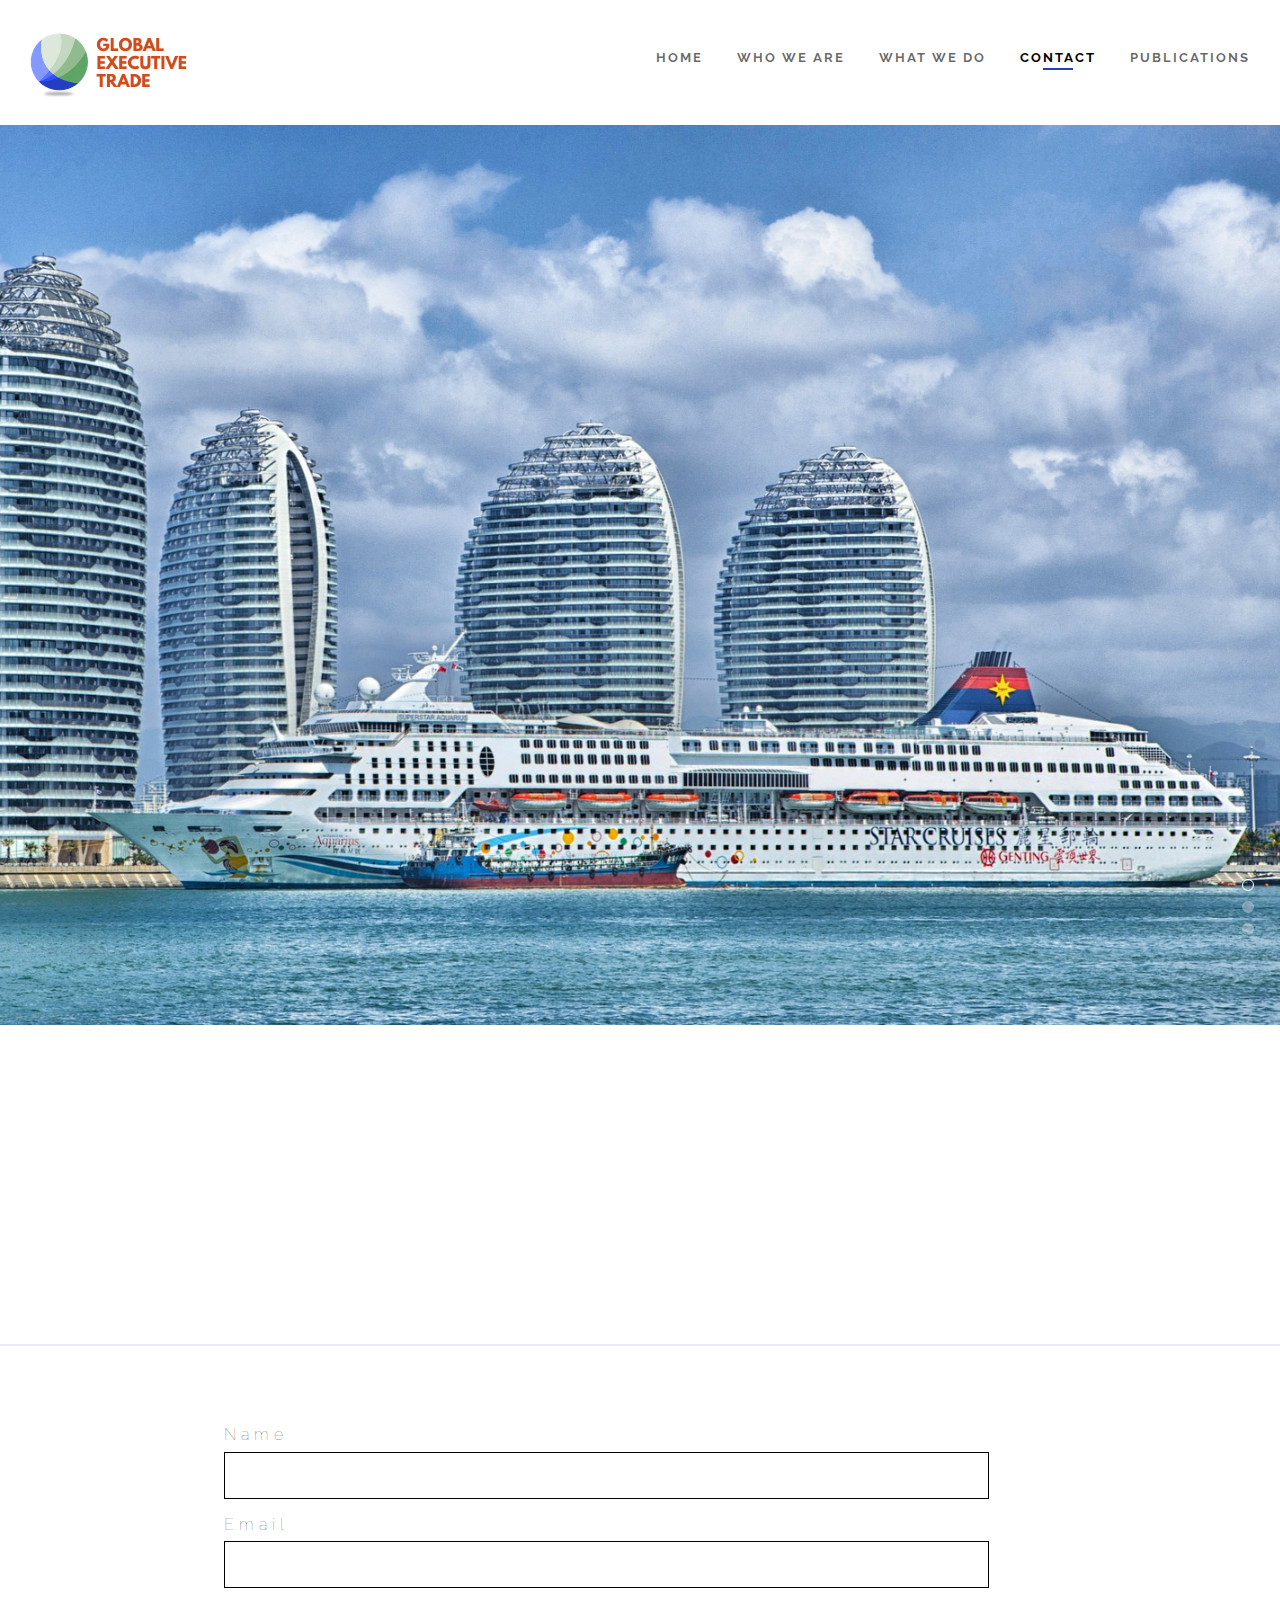
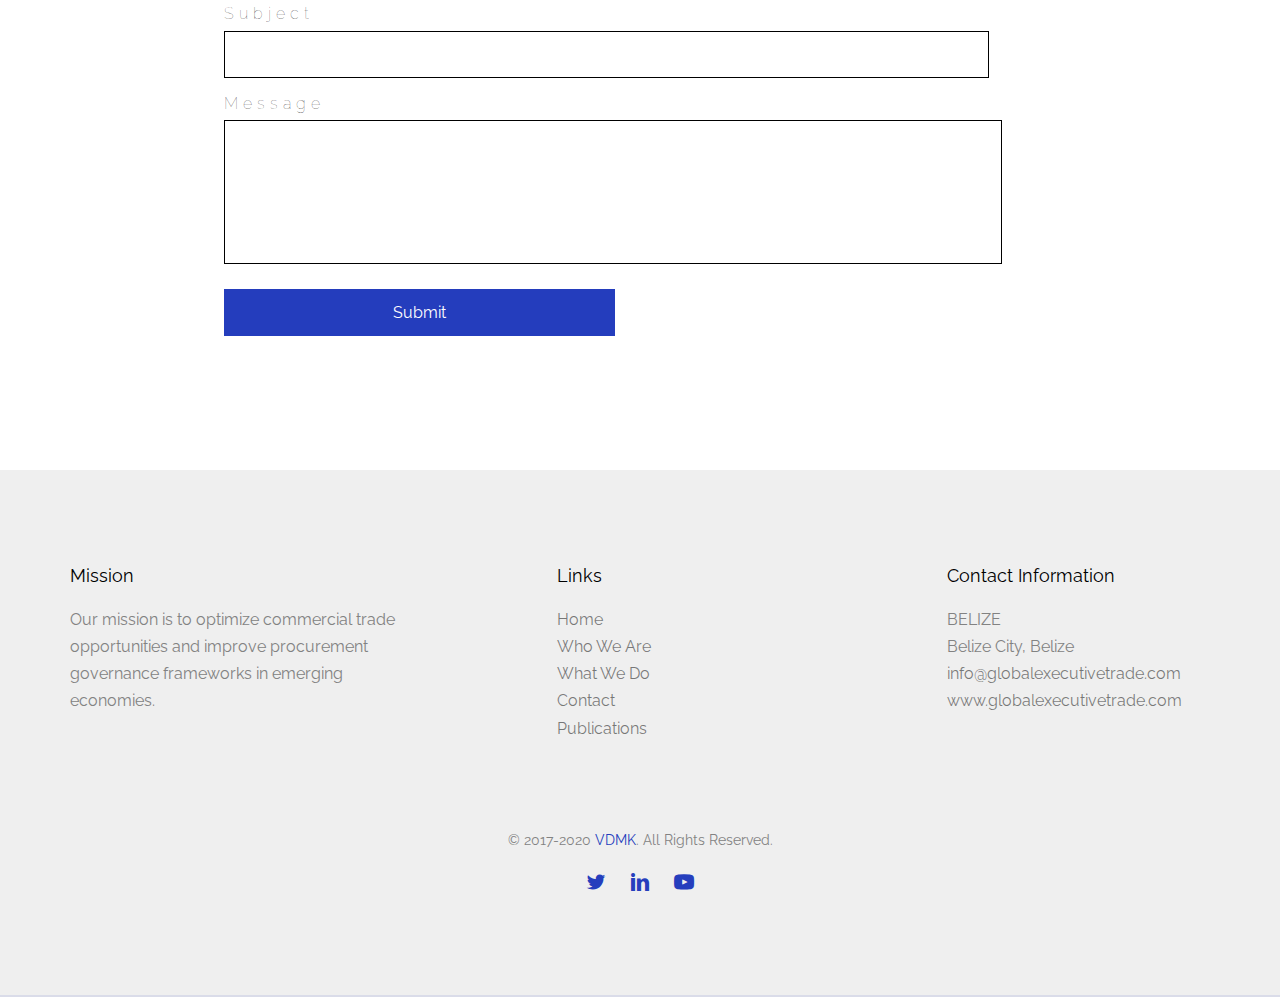
==== commit 8ff25652: "modif website blog section" ====
--- a/contact.html
+++ b/contact.html
@@ -208,7 +208,7 @@
                 resize: none;
                 width: 93.5%;
                 background: #fff;
-                color: #243DBD;
+                color: #000;
                 font-size: 0.9em;
                 outline: none;
                 padding: .6em 1em;
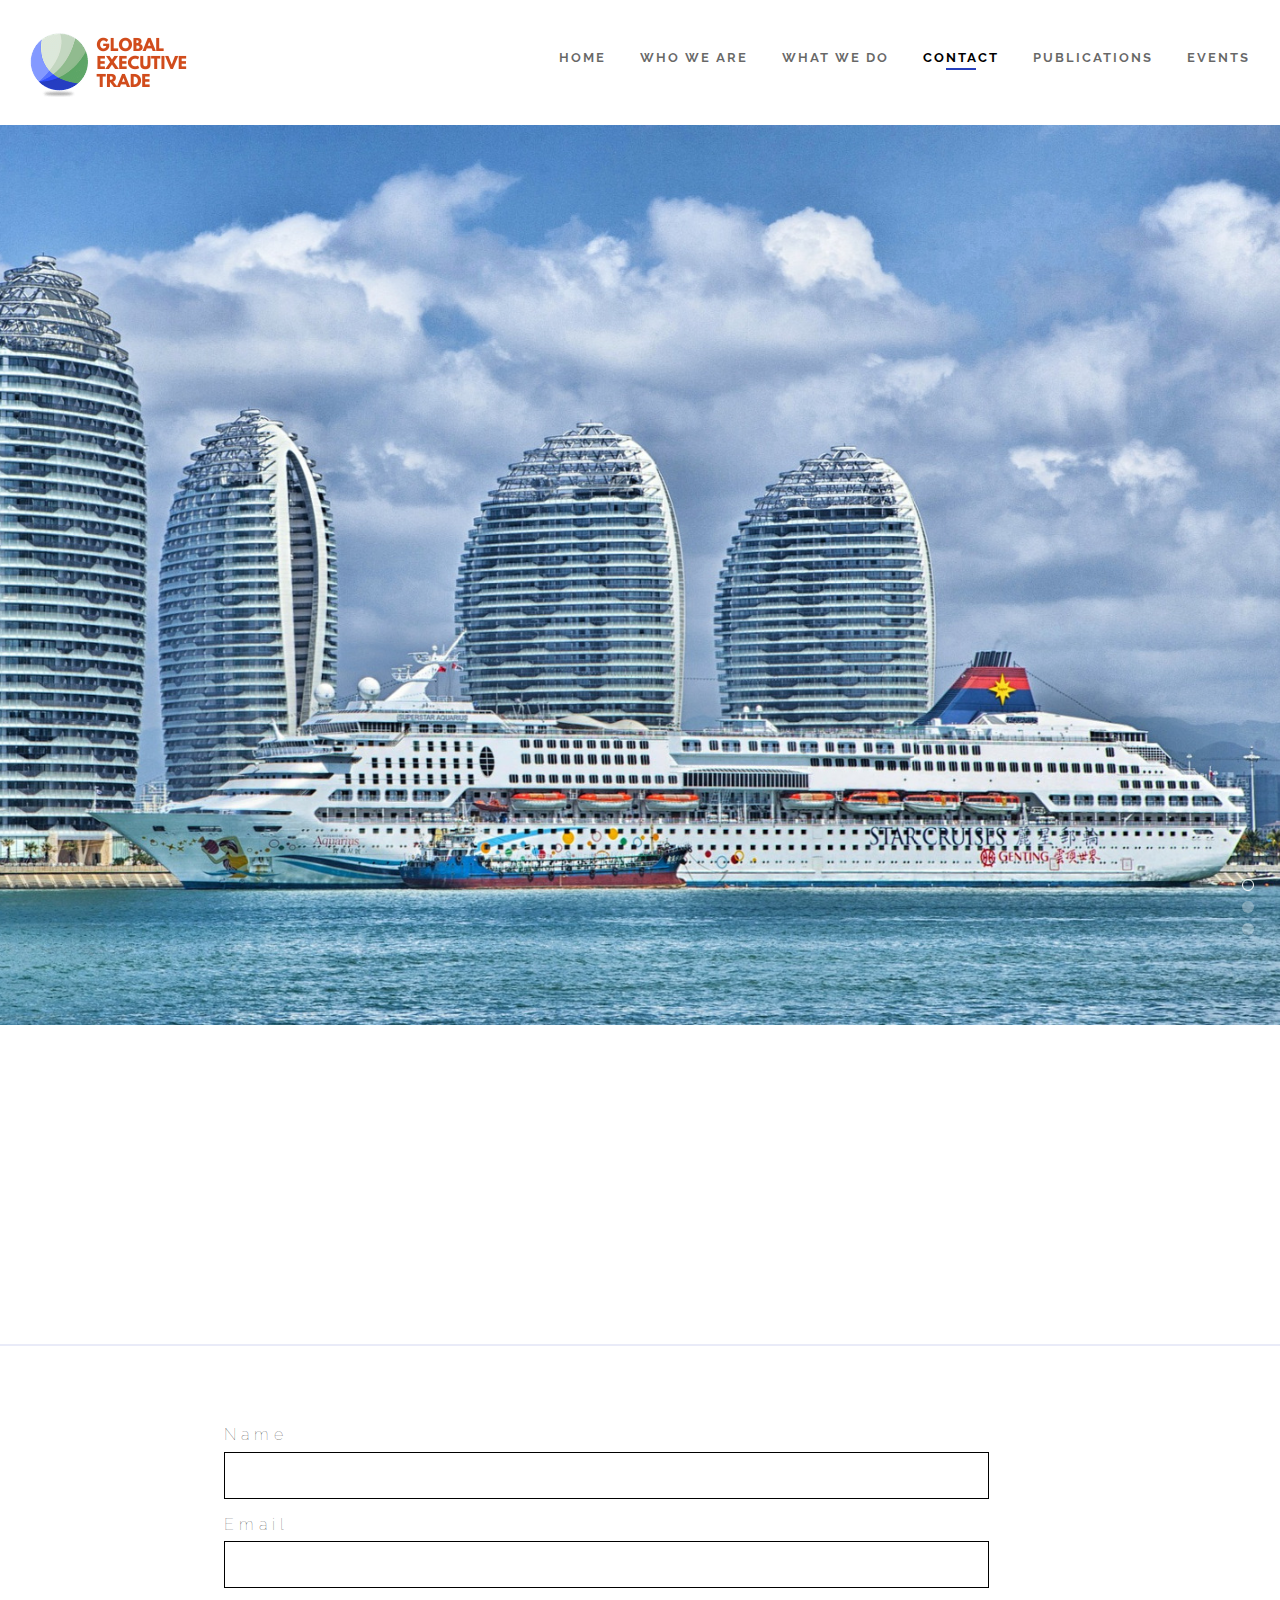
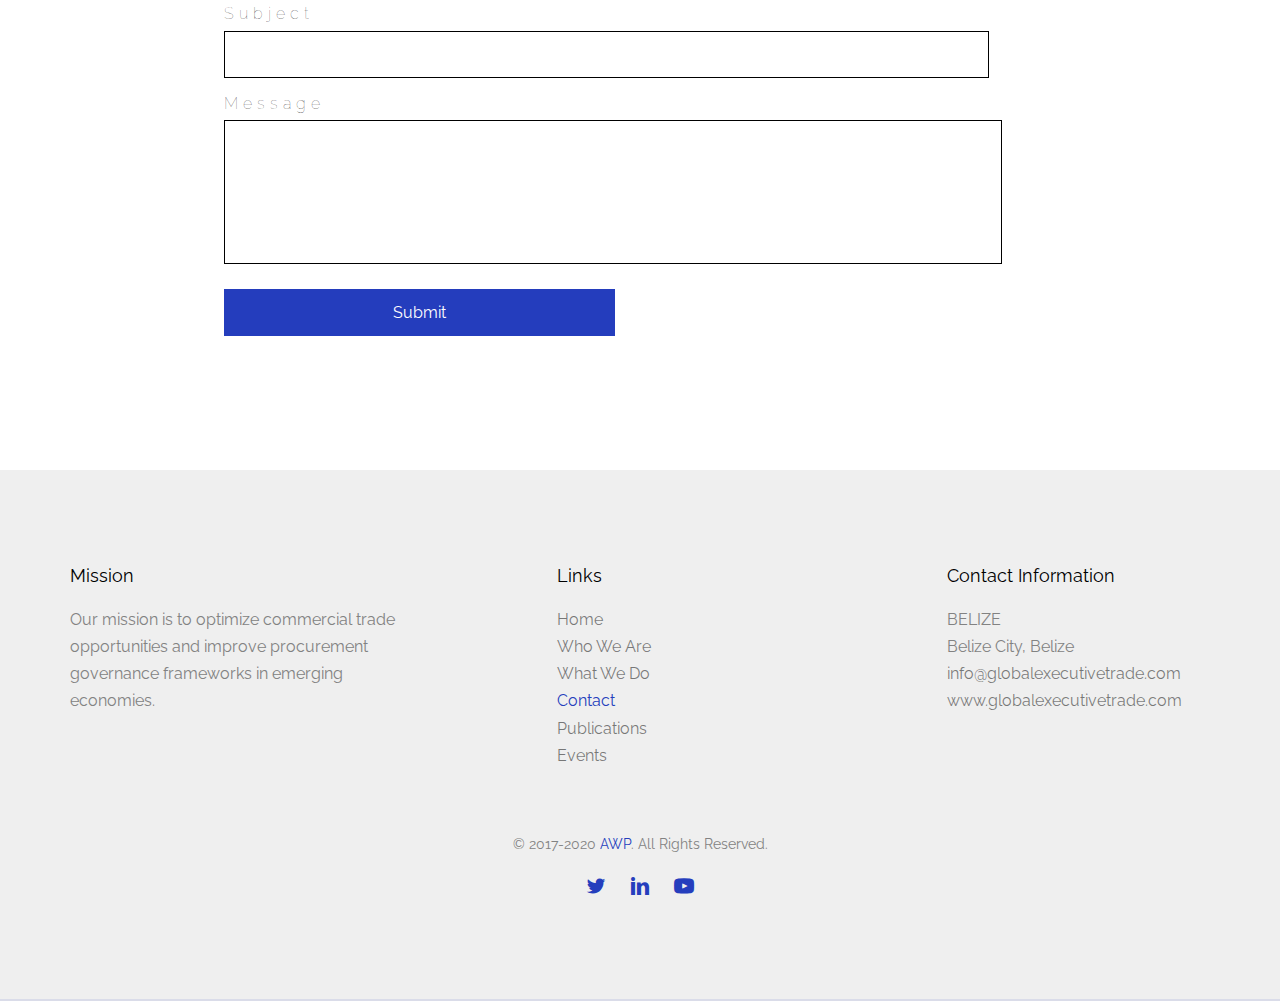
==== commit baa2d69a: "add events page" ====
--- a/contact.html
+++ b/contact.html
@@ -89,6 +89,7 @@
                                 <li><a href="what_we_do.html">What We Do</a></li>
                                 <li class="active"><a href="contact.html">Contact</a></li>
                                 <li><a href="publications.html">Publications</a></li>
+                                <li><a href="events.html">Events</a></li>
                             </ul>
                         </div>
                     </div>
@@ -288,8 +289,9 @@
                             <li><a href="index.html">Home</a></li>
                             <li><a href="who_we_are.html">Who We Are</a></li>
                             <li><a href="what_we_do.html">What We Do</a></li>
-                            <li><a href="contact.html">Contact</a></li>
+                            <l class="active"i><a href="contact.html">Contact</a></li>
                             <li><a href="publications.html">Publications</a></li>
+                            <li><a href="events.html">Events</a></li>
                         </ul>
                     </div>
 
@@ -298,7 +300,7 @@
                         <ul class="fh5co-footer-links">
                             <li>BELIZE <br> Belize City, Belize</li>
                             <li><a href="mailto:info@globalexecutivetrade.com">info@globalexecutivetrade.com</a></li>
-                            <li><a href="http://www/globalexecutivetrade.com">www.globalexecutivetrade.com</a></li>
+							<li><a href="https://www.globalexecutivetrade.com">www.globalexecutivetrade.com</a></li>
                         </ul>
                     </div>
 
@@ -307,7 +309,7 @@
                 <div class="row copyright">
                     <div class="col-md-12 text-center">
                         <p>
-                            <small class="block">&copy; 2017-2020 <a href="#" target="_blank">VDMK</a>. All Rights Reserved.</small>
+                            <small class="block">&copy; 2017-2020 <a href="https://agencewebplus.fr" target="_blank">AWP</a>. All Rights Reserved.</small> 
                         </p>
                         <ul class="fh5co-social-icons">
                             <li><a href="https://twitter.com/globalexectrade" target="blank"><i class="icon-twitter"></i></a></li>
